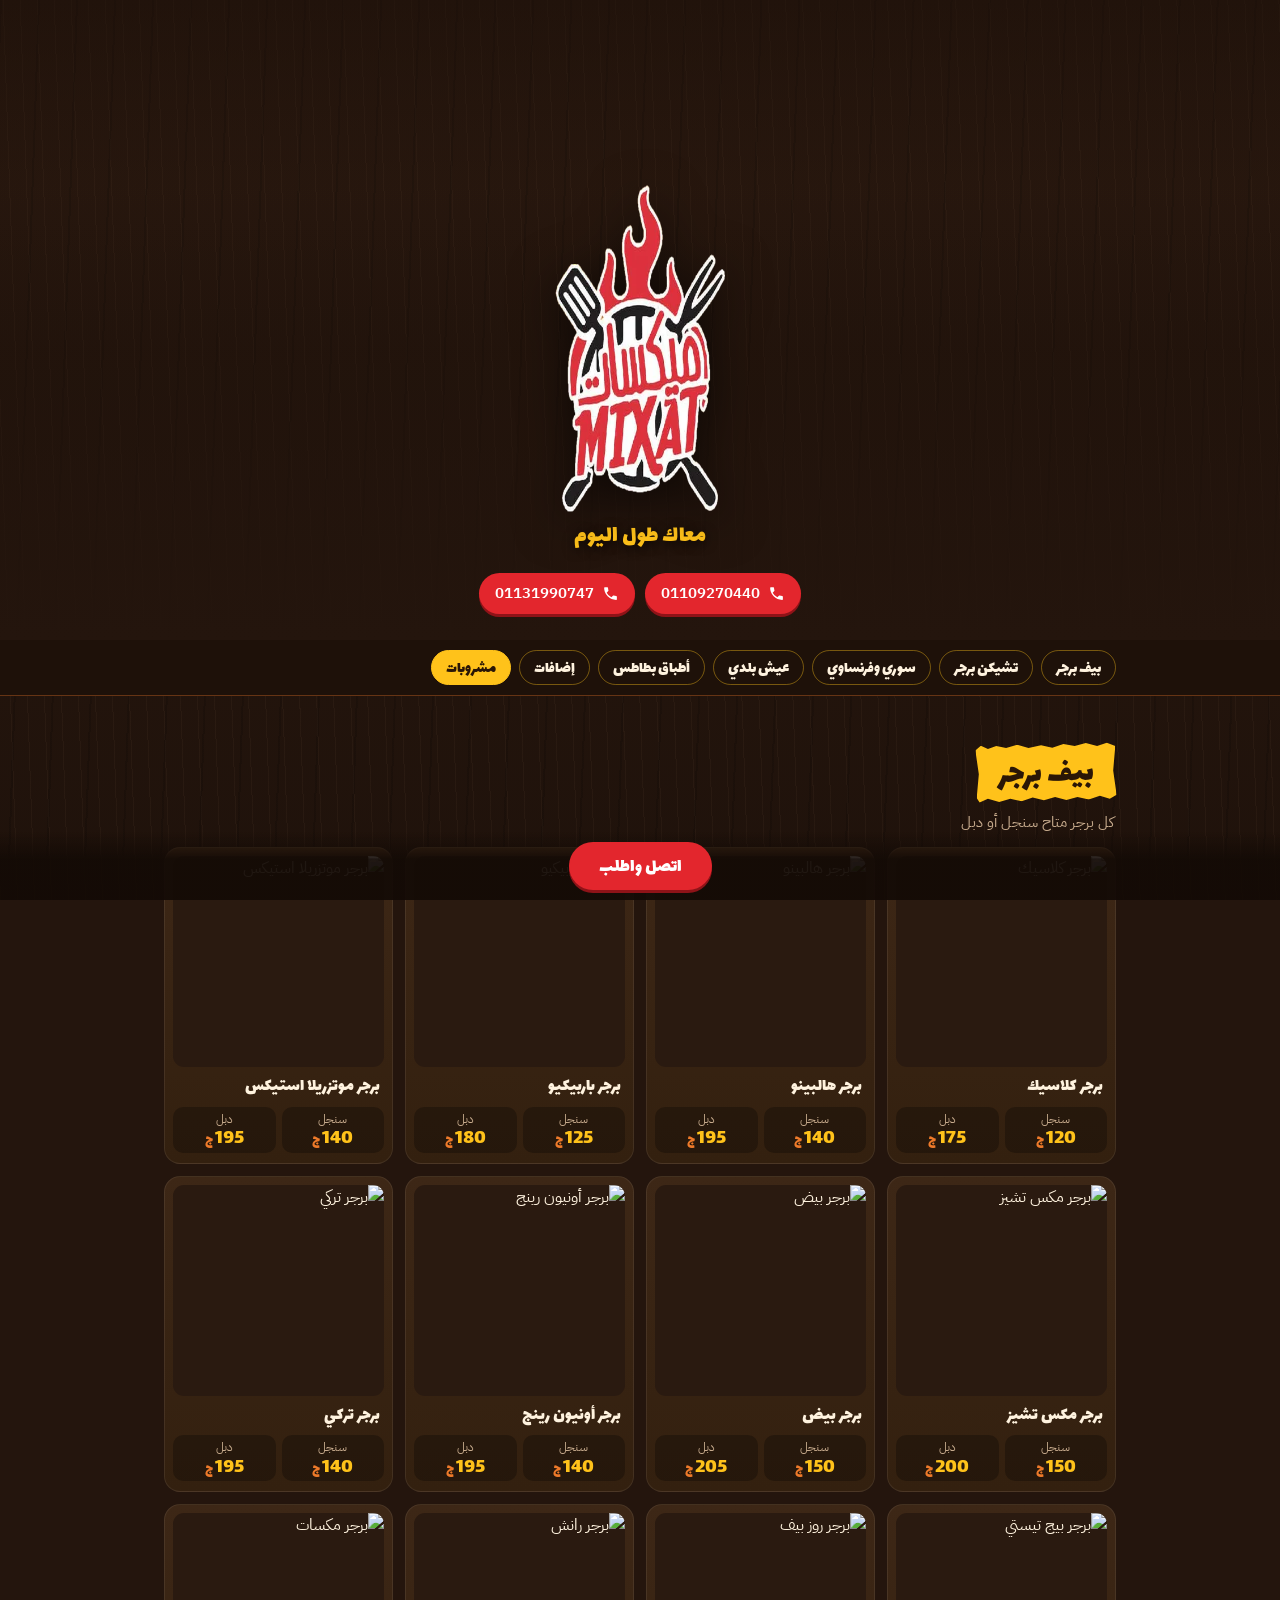
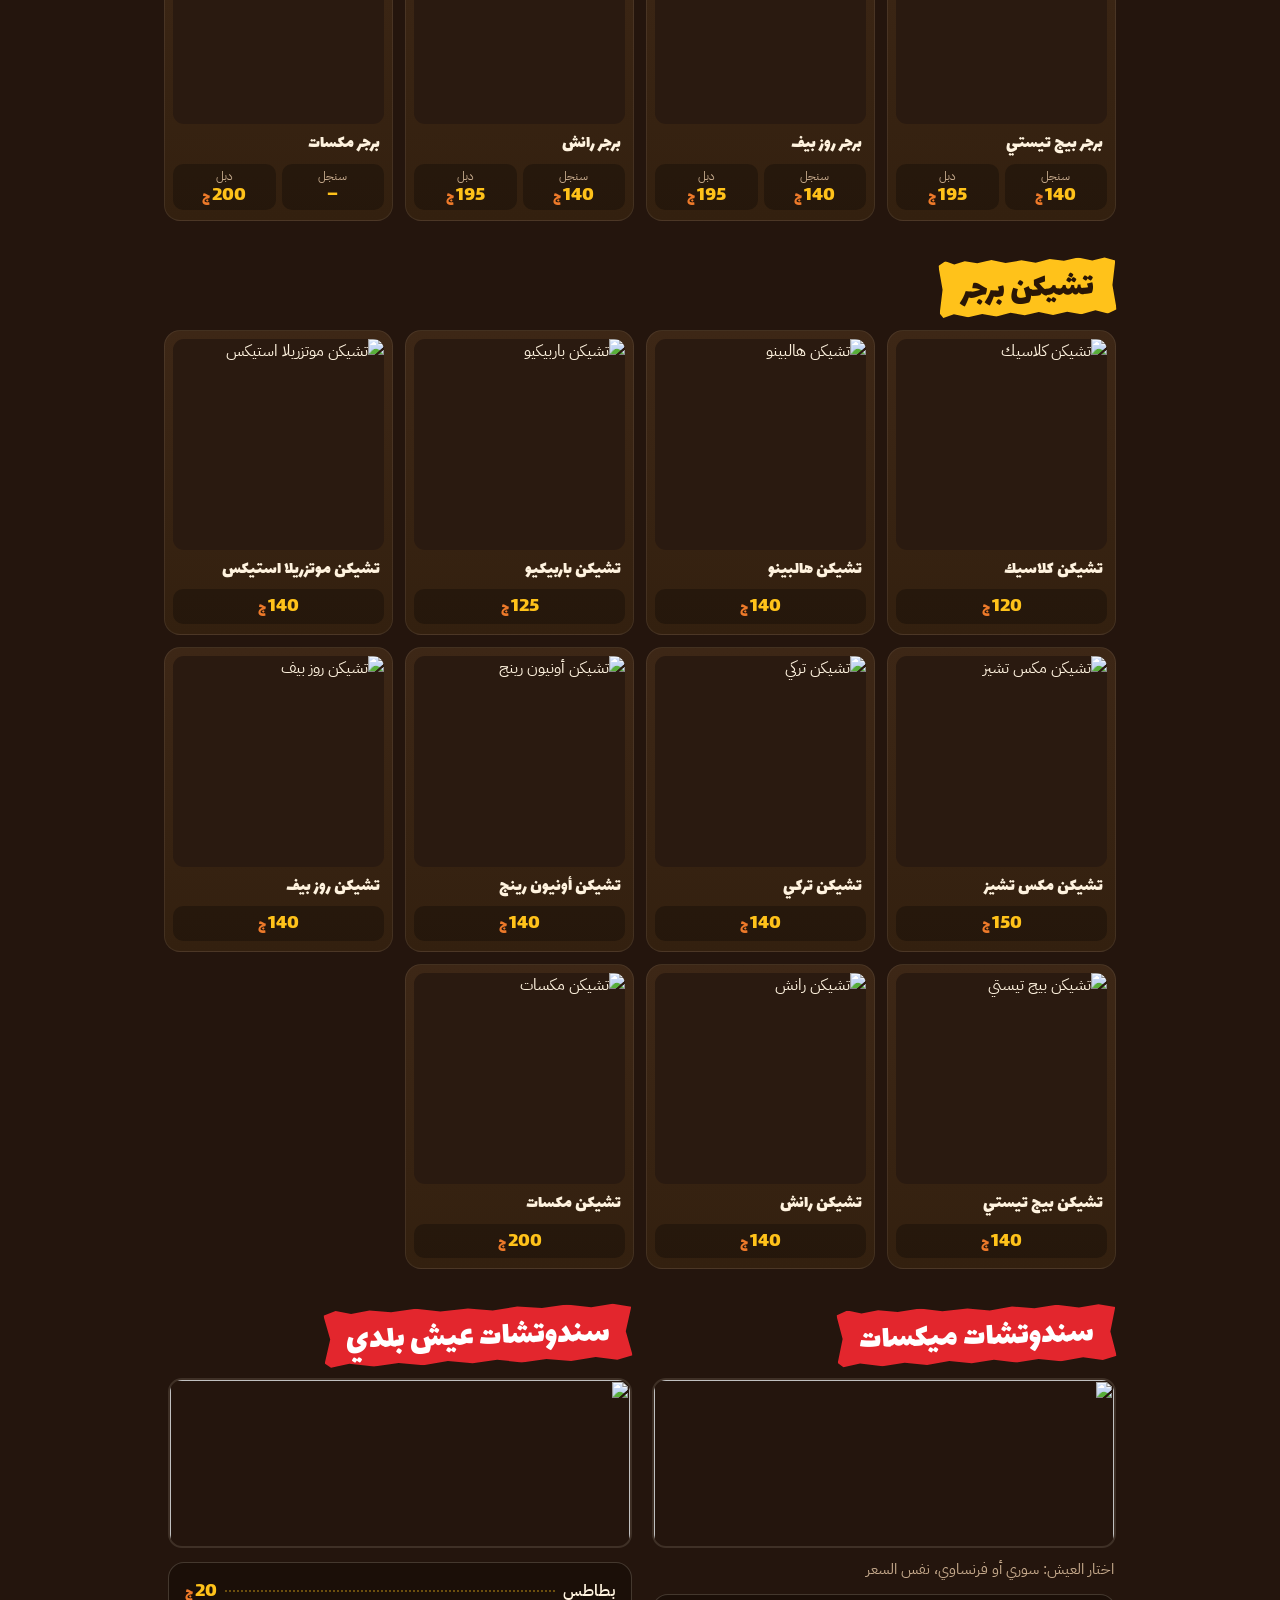
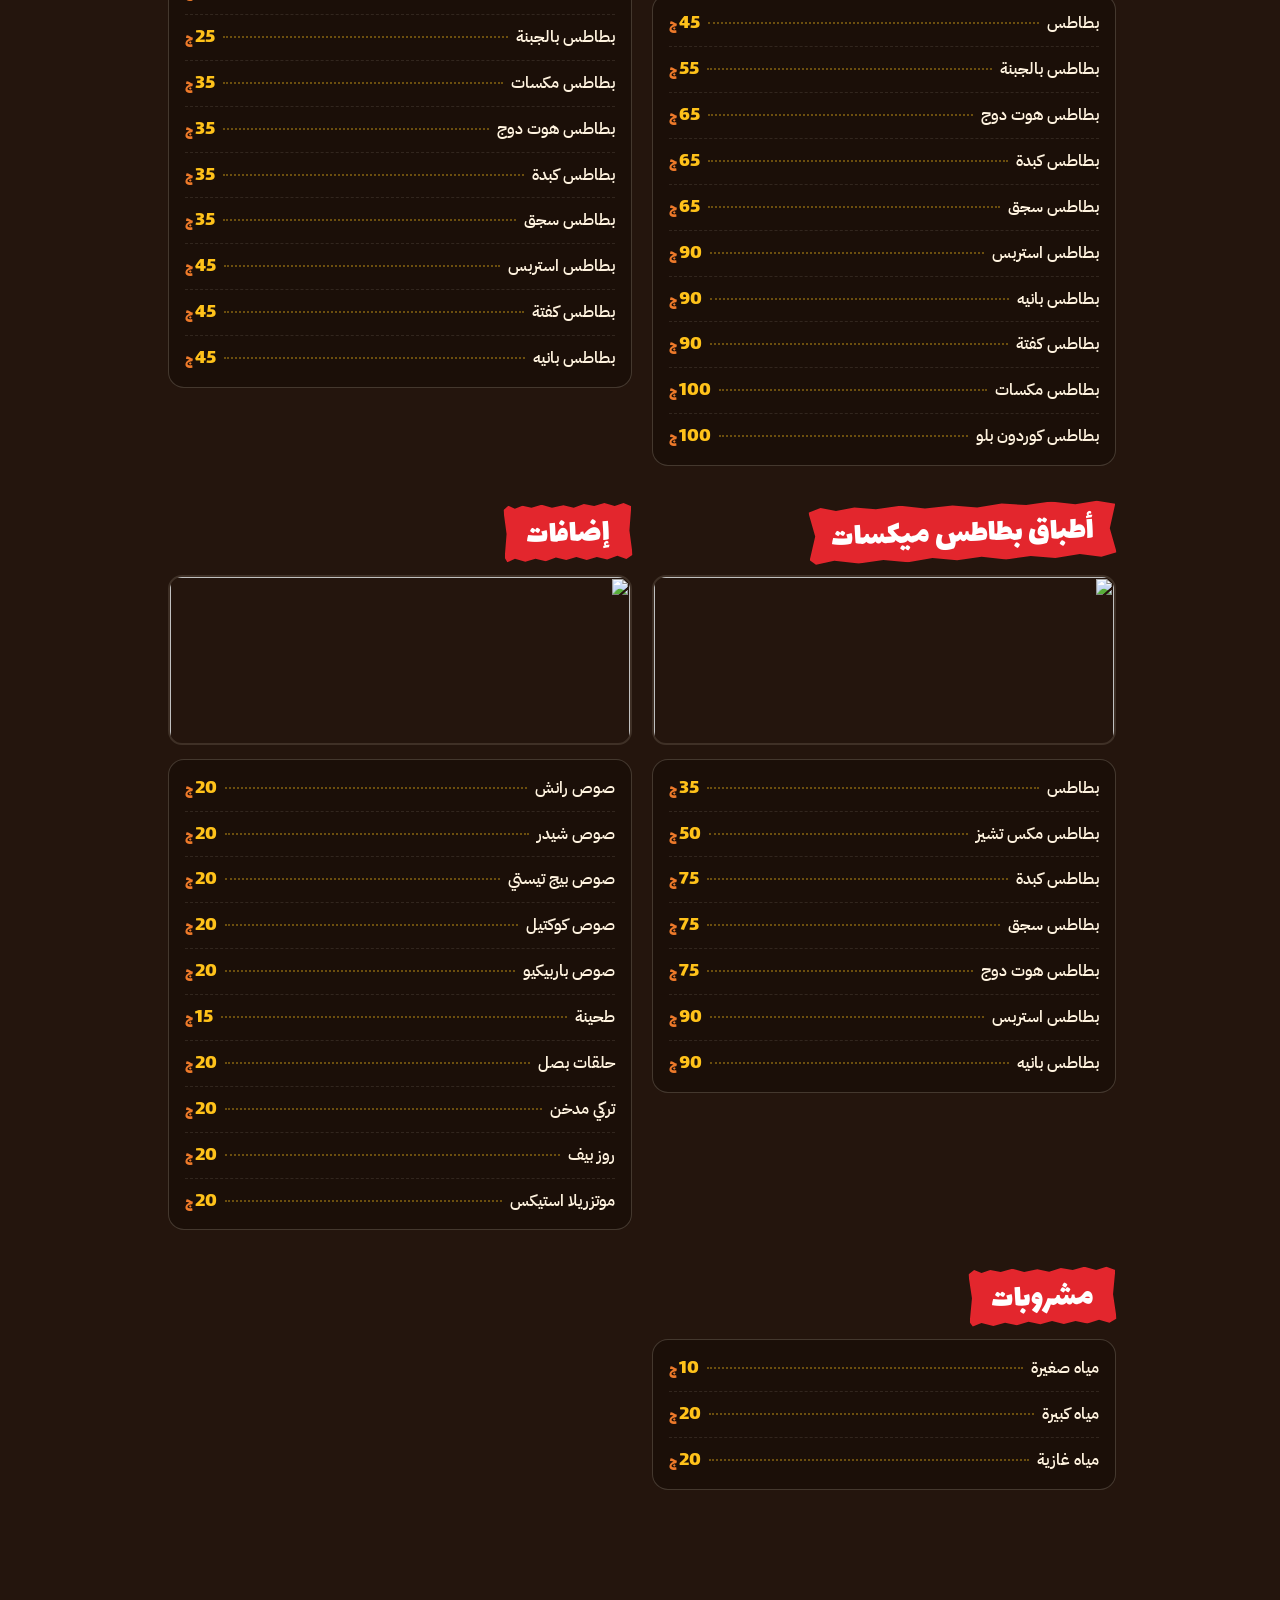
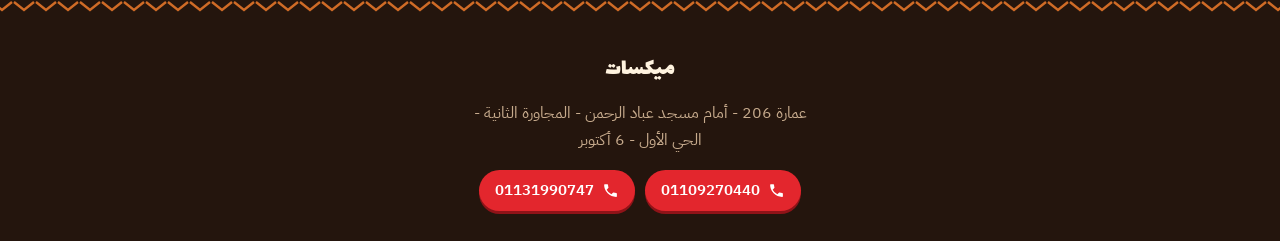
==== index.html @ f76ac1f7 "Add restaurant menu page Co-Authored-By: Claude Opus 5.5 <noreply@anthropic.com> Claude-Session: htt" ====
<!doctype html>
<html lang="ar" dir="rtl">
<head>
<meta charset="utf-8">
<meta name="viewport" content="width=device-width, initial-scale=1, viewport-fit=cover">
<meta name="theme-color" content="#24150d">
<meta name="color-scheme" content="dark">
<title>ميكسات | المنيو</title>
<meta name="description" content="منيو ميكسات - برجر، سندوتشات بطاطس ميكسات، وأطباق بطاطس. 6 أكتوبر.">
<link rel="icon" href="[data-uri]">
<link rel="preconnect" href="https://fonts.googleapis.com">
<link rel="preconnect" href="https://fonts.gstatic.com" crossorigin>
<link href="https://fonts.googleapis.com/css2?family=Lalezar&family=IBM+Plex+Sans+Arabic:wght@400;600&display=swap" rel="stylesheet">
<style>
:root{
  --wood:#24150d; --board:#33200f; --board-2:#3d2716;
  --flame:#e3262d; --mustard:#ffc21a; --orange:#ee7a2a;
  --cream:#fff3df; --muted:#c7ab8d;
  --display:"Lalezar","Arial Black",system-ui,sans-serif;
  --text:"IBM Plex Sans Arabic","Segoe UI",Tahoma,system-ui,sans-serif;
  box-sizing:border-box;
  padding-top:env(safe-area-inset-top,0px);
  padding-bottom:env(safe-area-inset-bottom,0px);
}
*,*::before,*::after{box-sizing:inherit}
html{scroll-behavior:smooth;scroll-padding-top:calc(64px + env(safe-area-inset-top,0px))}
body{
  margin:0;color:var(--cream);font-family:var(--text);font-size:16px;line-height:1.5;
  background-color:var(--wood);
  background-image:
    repeating-linear-gradient(92deg,rgba(0,0,0,.14) 0 2px,transparent 2px 38px),
    repeating-linear-gradient(88deg,rgba(255,200,150,.035) 0 1px,transparent 1px 17px),
    linear-gradient(180deg,#2c1a10,#1f120b);
  background-attachment:fixed;
}
img{max-width:100%;display:block}
a{color:inherit}
:focus-visible{outline:3px solid var(--mustard);outline-offset:3px;border-radius:4px}

/* chevron border from the printed menu */
.zig{height:12px;background:
  url("data:image/svg+xml,%3Csvg xmlns='http://www.w3.org/2000/svg' width='22' height='12'%3E%3Cpath d='M1 2l10 8 10-8' fill='none' stroke='%23ee7a2a' stroke-width='2.4'/%3E%3C/svg%3E") repeat-x center;
  opacity:.85}

/* hero */
.hero{position:relative;overflow:hidden;min-height:min(92vh,640px);display:flex;align-items:flex-end;justify-content:center;text-align:center}
.hero-photo{position:absolute;inset:0;background-size:cover;background-position:50% 55%;transform:scale(1.04)}
.hero::after{content:"";position:absolute;inset:0;background:
  linear-gradient(180deg,rgba(24,13,7,.55) 0%,rgba(24,13,7,.15) 30%,rgba(24,13,7,.35) 55%,var(--wood) 100%)}
.hero-in{position:relative;z-index:2;padding:40px 16px 26px;width:100%}
.hero .logo{width:min(170px,44vw);margin:0 auto;filter:drop-shadow(0 10px 24px rgba(0,0,0,.6))}
.hero .tag{font-family:var(--display);font-size:1.5rem;color:var(--mustard);margin:6px 0 18px;text-shadow:0 2px 12px rgba(0,0,0,.7)}
.hero .quick{display:flex;gap:10px;justify-content:center;flex-wrap:wrap}

.call{display:inline-flex;align-items:center;gap:8px;text-decoration:none;font-weight:600;
  background:var(--flame);color:#fff;padding:9px 16px;border-radius:999px;font-size:.95rem;
  box-shadow:0 3px 0 #8f1318}
.call svg{width:17px;height:17px;fill:currentColor}
.call:active{transform:translateY(2px);box-shadow:0 1px 0 #8f1318}

/* sticky category nav */
nav.cats{position:sticky;top:env(safe-area-inset-top,0px);z-index:10;background:rgba(30,17,10,.94);
  backdrop-filter:blur(8px);-webkit-backdrop-filter:blur(8px);border-bottom:1px solid rgba(238,122,42,.35)}
nav.cats .track{display:flex;gap:8px;overflow-x:auto;padding:10px 14px;max-width:980px;margin:0 auto;scrollbar-width:none}
nav.cats .track::-webkit-scrollbar{display:none}
nav.cats a{flex:none;text-decoration:none;font-family:var(--display);font-size:1.02rem;padding:6px 14px 3px;
  border-radius:999px;border:1.5px solid rgba(255,194,26,.4);color:var(--cream);white-space:nowrap}
nav.cats a.on{background:var(--mustard);border-color:var(--mustard);color:#2a1606}

main{max-width:980px;margin:0 auto;padding:10px 14px 110px}
section{margin-top:38px}

/* torn tape headings — the signature element */
.head{display:flex;align-items:flex-end;justify-content:space-between;gap:10px;margin:0 0 14px}
.head .ico{width:64px;height:auto;flex:none;margin-bottom:-4px}
.tape{margin:0;display:flex;justify-content:flex-start}
.tape span{display:inline-block;font-family:var(--display);font-weight:400;font-size:clamp(1.6rem,6vw,2.1rem);
  line-height:1.15;padding:12px 22px 6px;transform:rotate(-1.6deg);
  clip-path:polygon(0 8%,4% 0,9% 6%,15% 1%,22% 5%,30% 0,38% 6%,47% 2%,55% 7%,63% 1%,71% 5%,79% 0,87% 6%,94% 1%,100% 7%,
    98% 50%,100% 93%,95% 100%,88% 94%,80% 100%,72% 95%,64% 100%,56% 94%,48% 99%,40% 94%,32% 100%,24% 95%,16% 100%,8% 94%,2% 100%,0 92%,2% 50%)}
.tape.yellow span{background:var(--mustard);color:#2a1606}
.tape.red span{background:var(--flame);color:#fff}

.note{color:var(--muted);margin:-4px 2px 14px;font-size:.93rem}
.banner{width:100%;height:170px;object-fit:cover;border-radius:14px;margin-bottom:14px;border:2px solid rgba(255,243,223,.12)}

/* burger cards */
.grid{display:grid;grid-template-columns:repeat(2,minmax(0,1fr));gap:12px}
@media (min-width:640px){.grid{grid-template-columns:repeat(3,minmax(0,1fr))}}
@media (min-width:880px){.grid{grid-template-columns:repeat(4,minmax(0,1fr))}}
.card{background:linear-gradient(180deg,var(--board-2),var(--board));border-radius:16px;padding:8px 8px 10px;
  border:1px solid rgba(255,243,223,.08);display:flex;flex-direction:column}
.card .ph{aspect-ratio:1/1;border-radius:11px;overflow:hidden;background:#2a1a10}
.card .ph img{width:100%;height:100%;object-fit:cover;transition:transform .35s ease}
@media (hover:hover){.card:hover .ph img{transform:scale(1.05)}}
.card h3{font-family:var(--display);font-weight:400;font-size:1.12rem;line-height:1.25;margin:9px 4px 8px;flex:1}
.sz{display:flex;gap:6px}
.sz .opt{flex:1;display:flex;flex-direction:column;align-items:center;background:rgba(0,0,0,.28);border-radius:10px;padding:4px 2px 2px}
.sz .opt i{font-style:normal;font-size:.72rem;color:var(--muted)}
.sz.one{justify-content:center;background:rgba(0,0,0,.28);border-radius:10px;padding:7px 4px 5px}
.p{font-family:var(--display);font-size:1.3rem;color:var(--mustard);line-height:1.1;white-space:nowrap}
.p small{font-size:.7em;margin-inline-start:2px;color:var(--orange)}

/* price lists */
.list{list-style:none;margin:0;padding:6px 16px;background:rgba(20,11,6,.55);border:1.5px solid rgba(255,243,223,.18);border-radius:16px}
.list li{display:flex;align-items:baseline;gap:8px;padding:10px 0;border-bottom:1px dashed rgba(255,243,223,.1)}
.list li:last-child{border-bottom:0}
.list .n{font-weight:600;font-size:1.02rem}
.list .dots{flex:1;border-bottom:2px dotted rgba(255,194,26,.35);transform:translateY(-4px)}
@media (min-width:880px){
  #sandwich,#baladi,#plates,#extras,#drinks{display:inline-block;width:calc(50% - 12px);vertical-align:top;margin-inline-end:20px}
  #baladi,#extras{margin-inline-end:0}
}

footer{text-align:center;padding:26px 16px 30px;color:var(--muted)}
footer .addr{max-width:36ch;margin:12px auto 16px;line-height:1.7}
footer .calls{display:flex;gap:10px;justify-content:center;flex-wrap:wrap}
footer .brand{font-family:var(--display);color:var(--cream);font-size:1.5rem;margin:14px 0 0}

/* fixed order bar */
.orderbar{position:fixed;inset-inline:0;bottom:0;z-index:20;display:flex;justify-content:center;
  padding:10px 14px calc(10px + env(safe-area-inset-bottom,0px));
  background:linear-gradient(180deg,transparent,rgba(20,11,6,.95) 40%)}
.orderbar .call{font-family:var(--display);font-weight:400;font-size:1.2rem;padding:11px 30px 8px}

@media (prefers-reduced-motion:reduce){html{scroll-behavior:auto}}
</style>
</head>
<body>

<header class="hero">
  <div class="hero-photo" style="background-image:url('https://images.unsplash.com/photo-1568901346375-23c9450c58cd?auto=format&fit=crop&w=1400&q=70')"></div>
  <div class="hero-in">
    <img class="logo" src="[data-uri]" alt="ميكسات MIXAT" width="300" height="329">
    <p class="tag">معاك طول اليوم</p>
    <div class="quick"><a class="call" href="tel:01109270440"><svg viewBox="0 0 24 24" aria-hidden="true"><path d="M6.6 10.8a15.1 15.1 0 0 0 6.6 6.6l2.2-2.2a1 1 0 0 1 1-.25 11.4 11.4 0 0 0 3.6.57 1 1 0 0 1 1 1V20a1 1 0 0 1-1 1A17 17 0 0 1 3 4a1 1 0 0 1 1-1h3.5a1 1 0 0 1 1 1c0 1.25.2 2.45.57 3.57a1 1 0 0 1-.25 1z"/></svg><span dir="ltr">01109270440</span></a><a class="call" href="tel:01131990747"><svg viewBox="0 0 24 24" aria-hidden="true"><path d="M6.6 10.8a15.1 15.1 0 0 0 6.6 6.6l2.2-2.2a1 1 0 0 1 1-.25 11.4 11.4 0 0 0 3.6.57 1 1 0 0 1 1 1V20a1 1 0 0 1-1 1A17 17 0 0 1 3 4a1 1 0 0 1 1-1h3.5a1 1 0 0 1 1 1c0 1.25.2 2.45.57 3.57a1 1 0 0 1-.25 1z"/></svg><span dir="ltr">01131990747</span></a></div>
  </div>
</header>

<nav class="cats" aria-label="أقسام المنيو"><div class="track"><a href="#beef">بيف برجر</a><a href="#chicken">تشيكن برجر</a><a href="#sandwich">سوري وفرنساوي</a><a href="#baladi">عيش بلدي</a><a href="#plates">أطباق بطاطس</a><a href="#extras">إضافات</a><a href="#drinks">مشروبات</a></div></nav>

<main><section id="beef"><div class="head"><h2 class="tape yellow"><span>بيف برجر</span></h2></div><p class="note">كل برجر متاح سنجل أو دبل</p><div class="grid"><article class="card"><div class="ph"><img src="https://images.unsplash.com/photo-1571091718767-18b5b1457add?auto=format&fit=crop&w=480&q=70" srcset="https://images.unsplash.com/photo-1571091718767-18b5b1457add?auto=format&fit=crop&w=480&q=70 480w, https://images.unsplash.com/photo-1571091718767-18b5b1457add?auto=format&fit=crop&w=800&q=70 800w" sizes="(min-width:880px) 220px, 46vw" style="object-position:50% 50%" alt="برجر كلاسيك" loading="lazy" decoding="async"></div><h3>برجر كلاسيك</h3><div class="sz"><div class="opt"><i>سنجل</i><span class="p">120<small>ج</small></span></div><div class="opt"><i>دبل</i><span class="p">175<small>ج</small></span></div></div></article><article class="card"><div class="ph"><img src="https://images.unsplash.com/photo-1610970878459-a0e464d7592b?auto=format&fit=crop&w=480&q=70" srcset="https://images.unsplash.com/photo-1610970878459-a0e464d7592b?auto=format&fit=crop&w=480&q=70 480w, https://images.unsplash.com/photo-1610970878459-a0e464d7592b?auto=format&fit=crop&w=800&q=70 800w" sizes="(min-width:880px) 220px, 46vw" style="object-position:50% 50%" alt="برجر هالبينو" loading="lazy" decoding="async"></div><h3>برجر هالبينو</h3><div class="sz"><div class="opt"><i>سنجل</i><span class="p">140<small>ج</small></span></div><div class="opt"><i>دبل</i><span class="p">195<small>ج</small></span></div></div></article><article class="card"><div class="ph"><img src="https://images.unsplash.com/photo-1603064752734-4c48eff53d05?auto=format&fit=crop&w=480&q=70" srcset="https://images.unsplash.com/photo-1603064752734-4c48eff53d05?auto=format&fit=crop&w=480&q=70 480w, https://images.unsplash.com/photo-1603064752734-4c48eff53d05?auto=format&fit=crop&w=800&q=70 800w" sizes="(min-width:880px) 220px, 46vw" style="object-position:50% 50%" alt="برجر باربيكيو" loading="lazy" decoding="async"></div><h3>برجر باربيكيو</h3><div class="sz"><div class="opt"><i>سنجل</i><span class="p">125<small>ج</small></span></div><div class="opt"><i>دبل</i><span class="p">180<small>ج</small></span></div></div></article><article class="card"><div class="ph"><img src="https://images.unsplash.com/photo-1586190848861-99aa4a171e90?auto=format&fit=crop&w=480&q=70" srcset="https://images.unsplash.com/photo-1586190848861-99aa4a171e90?auto=format&fit=crop&w=480&q=70 480w, https://images.unsplash.com/photo-1586190848861-99aa4a171e90?auto=format&fit=crop&w=800&q=70 800w" sizes="(min-width:880px) 220px, 46vw" style="object-position:50% 50%" alt="برجر موتزريلا استيكس" loading="lazy" decoding="async"></div><h3>برجر موتزريلا استيكس</h3><div class="sz"><div class="opt"><i>سنجل</i><span class="p">140<small>ج</small></span></div><div class="opt"><i>دبل</i><span class="p">195<small>ج</small></span></div></div></article><article class="card"><div class="ph"><img src="https://images.unsplash.com/photo-1607013251379-e6eecfffe234?auto=format&fit=crop&w=480&q=70" srcset="https://images.unsplash.com/photo-1607013251379-e6eecfffe234?auto=format&fit=crop&w=480&q=70 480w, https://images.unsplash.com/photo-1607013251379-e6eecfffe234?auto=format&fit=crop&w=800&q=70 800w" sizes="(min-width:880px) 220px, 46vw" style="object-position:50% 50%" alt="برجر مكس تشيز" loading="lazy" decoding="async"></div><h3>برجر مكس تشيز</h3><div class="sz"><div class="opt"><i>سنجل</i><span class="p">150<small>ج</small></span></div><div class="opt"><i>دبل</i><span class="p">200<small>ج</small></span></div></div></article><article class="card"><div class="ph"><img src="https://images.unsplash.com/photo-1713330801172-03f8d1c0dde7?auto=format&fit=crop&w=480&q=70" srcset="https://images.unsplash.com/photo-1713330801172-03f8d1c0dde7?auto=format&fit=crop&w=480&q=70 480w, https://images.unsplash.com/photo-1713330801172-03f8d1c0dde7?auto=format&fit=crop&w=800&q=70 800w" sizes="(min-width:880px) 220px, 46vw" style="object-position:50% 50%" alt="برجر بيض" loading="lazy" decoding="async"></div><h3>برجر بيض</h3><div class="sz"><div class="opt"><i>سنجل</i><span class="p">150<small>ج</small></span></div><div class="opt"><i>دبل</i><span class="p">205<small>ج</small></span></div></div></article><article class="card"><div class="ph"><img src="https://images.unsplash.com/photo-1594212699903-ec8a3eca50f5?auto=format&fit=crop&w=480&q=70" srcset="https://images.unsplash.com/photo-1594212699903-ec8a3eca50f5?auto=format&fit=crop&w=480&q=70 480w, https://images.unsplash.com/photo-1594212699903-ec8a3eca50f5?auto=format&fit=crop&w=800&q=70 800w" sizes="(min-width:880px) 220px, 46vw" style="object-position:50% 50%" alt="برجر أونيون رينج" loading="lazy" decoding="async"></div><h3>برجر أونيون رينج</h3><div class="sz"><div class="opt"><i>سنجل</i><span class="p">140<small>ج</small></span></div><div class="opt"><i>دبل</i><span class="p">195<small>ج</small></span></div></div></article><article class="card"><div class="ph"><img src="https://images.unsplash.com/photo-1606755962773-d324e0a13086?auto=format&fit=crop&w=480&q=70" srcset="https://images.unsplash.com/photo-1606755962773-d324e0a13086?auto=format&fit=crop&w=480&q=70 480w, https://images.unsplash.com/photo-1606755962773-d324e0a13086?auto=format&fit=crop&w=800&q=70 800w" sizes="(min-width:880px) 220px, 46vw" style="object-position:50% 50%" alt="برجر تركي" loading="lazy" decoding="async"></div><h3>برجر تركي</h3><div class="sz"><div class="opt"><i>سنجل</i><span class="p">140<small>ج</small></span></div><div class="opt"><i>دبل</i><span class="p">195<small>ج</small></span></div></div></article><article class="card"><div class="ph"><img src="https://images.unsplash.com/photo-1572802419224-296b0aeee0d9?auto=format&fit=crop&w=480&q=70" srcset="https://images.unsplash.com/photo-1572802419224-296b0aeee0d9?auto=format&fit=crop&w=480&q=70 480w, https://images.unsplash.com/photo-1572802419224-296b0aeee0d9?auto=format&fit=crop&w=800&q=70 800w" sizes="(min-width:880px) 220px, 46vw" style="object-position:50% 50%" alt="برجر بيج تيستي" loading="lazy" decoding="async"></div><h3>برجر بيج تيستي</h3><div class="sz"><div class="opt"><i>سنجل</i><span class="p">140<small>ج</small></span></div><div class="opt"><i>دبل</i><span class="p">195<small>ج</small></span></div></div></article><article class="card"><div class="ph"><img src="https://images.unsplash.com/photo-1549611016-3a70d82b5040?auto=format&fit=crop&w=480&q=70" srcset="https://images.unsplash.com/photo-1549611016-3a70d82b5040?auto=format&fit=crop&w=480&q=70 480w, https://images.unsplash.com/photo-1549611016-3a70d82b5040?auto=format&fit=crop&w=800&q=70 800w" sizes="(min-width:880px) 220px, 46vw" style="object-position:50% 50%" alt="برجر روز بيف" loading="lazy" decoding="async"></div><h3>برجر روز بيف</h3><div class="sz"><div class="opt"><i>سنجل</i><span class="p">140<small>ج</small></span></div><div class="opt"><i>دبل</i><span class="p">195<small>ج</small></span></div></div></article><article class="card"><div class="ph"><img src="https://images.unsplash.com/photo-1667329829058-ac191ba4a905?auto=format&fit=crop&w=480&q=70" srcset="https://images.unsplash.com/photo-1667329829058-ac191ba4a905?auto=format&fit=crop&w=480&q=70 480w, https://images.unsplash.com/photo-1667329829058-ac191ba4a905?auto=format&fit=crop&w=800&q=70 800w" sizes="(min-width:880px) 220px, 46vw" style="object-position:50% 50%" alt="برجر رانش" loading="lazy" decoding="async"></div><h3>برجر رانش</h3><div class="sz"><div class="opt"><i>سنجل</i><span class="p">140<small>ج</small></span></div><div class="opt"><i>دبل</i><span class="p">195<small>ج</small></span></div></div></article><article class="card"><div class="ph"><img src="https://images.unsplash.com/photo-1551782450-17144efb9c50?auto=format&fit=crop&w=480&q=70" srcset="https://images.unsplash.com/photo-1551782450-17144efb9c50?auto=format&fit=crop&w=480&q=70 480w, https://images.unsplash.com/photo-1551782450-17144efb9c50?auto=format&fit=crop&w=800&q=70 800w" sizes="(min-width:880px) 220px, 46vw" style="object-position:50% 50%" alt="برجر مكسات" loading="lazy" decoding="async"></div><h3>برجر مكسات</h3><div class="sz"><div class="opt"><i>سنجل</i><span class="p">–</span></div><div class="opt"><i>دبل</i><span class="p">200<small>ج</small></span></div></div></article></div></section><section id="chicken"><div class="head"><h2 class="tape yellow"><span>تشيكن برجر</span></h2></div><div class="grid"><article class="card"><div class="ph"><img src="https://images.unsplash.com/photo-1637710847214-f91d99669e18?auto=format&fit=crop&w=480&q=70" srcset="https://images.unsplash.com/photo-1637710847214-f91d99669e18?auto=format&fit=crop&w=480&q=70 480w, https://images.unsplash.com/photo-1637710847214-f91d99669e18?auto=format&fit=crop&w=800&q=70 800w" sizes="(min-width:880px) 220px, 46vw" style="object-position:50% 50%" alt="تشيكن كلاسيك" loading="lazy" decoding="async"></div><h3>تشيكن كلاسيك</h3><div class="sz one"><span class="p">120<small>ج</small></span></div></article><article class="card"><div class="ph"><img src="https://images.unsplash.com/photo-1692737349870-e3bfc704ebf9?auto=format&fit=crop&w=480&q=70" srcset="https://images.unsplash.com/photo-1692737349870-e3bfc704ebf9?auto=format&fit=crop&w=480&q=70 480w, https://images.unsplash.com/photo-1692737349870-e3bfc704ebf9?auto=format&fit=crop&w=800&q=70 800w" sizes="(min-width:880px) 220px, 46vw" style="object-position:50% 50%" alt="تشيكن هالبينو" loading="lazy" decoding="async"></div><h3>تشيكن هالبينو</h3><div class="sz one"><span class="p">140<small>ج</small></span></div></article><article class="card"><div class="ph"><img src="https://images.unsplash.com/photo-1703219342329-fce8488cf443?auto=format&fit=crop&w=480&q=70" srcset="https://images.unsplash.com/photo-1703219342329-fce8488cf443?auto=format&fit=crop&w=480&q=70 480w, https://images.unsplash.com/photo-1703219342329-fce8488cf443?auto=format&fit=crop&w=800&q=70 800w" sizes="(min-width:880px) 220px, 46vw" style="object-position:50% 50%" alt="تشيكن باربيكيو" loading="lazy" decoding="async"></div><h3>تشيكن باربيكيو</h3><div class="sz one"><span class="p">125<small>ج</small></span></div></article><article class="card"><div class="ph"><img src="https://images.unsplash.com/photo-1671106571674-a89083d27e60?auto=format&fit=crop&w=480&q=70" srcset="https://images.unsplash.com/photo-1671106571674-a89083d27e60?auto=format&fit=crop&w=480&q=70 480w, https://images.unsplash.com/photo-1671106571674-a89083d27e60?auto=format&fit=crop&w=800&q=70 800w" sizes="(min-width:880px) 220px, 46vw" style="object-position:50% 50%" alt="تشيكن موتزريلا استيكس" loading="lazy" decoding="async"></div><h3>تشيكن موتزريلا استيكس</h3><div class="sz one"><span class="p">140<small>ج</small></span></div></article><article class="card"><div class="ph"><img src="https://images.unsplash.com/photo-1692737348416-0a4fa4cf1523?auto=format&fit=crop&w=480&q=70" srcset="https://images.unsplash.com/photo-1692737348416-0a4fa4cf1523?auto=format&fit=crop&w=480&q=70 480w, https://images.unsplash.com/photo-1692737348416-0a4fa4cf1523?auto=format&fit=crop&w=800&q=70 800w" sizes="(min-width:880px) 220px, 46vw" style="object-position:50% 50%" alt="تشيكن مكس تشيز" loading="lazy" decoding="async"></div><h3>تشيكن مكس تشيز</h3><div class="sz one"><span class="p">150<small>ج</small></span></div></article><article class="card"><div class="ph"><img src="https://images.unsplash.com/photo-1671522635501-f03491b207e6?auto=format&fit=crop&w=480&q=70" srcset="https://images.unsplash.com/photo-1671522635501-f03491b207e6?auto=format&fit=crop&w=480&q=70 480w, https://images.unsplash.com/photo-1671522635501-f03491b207e6?auto=format&fit=crop&w=800&q=70 800w" sizes="(min-width:880px) 220px, 46vw" style="object-position:50% 50%" alt="تشيكن تركي" loading="lazy" decoding="async"></div><h3>تشيكن تركي</h3><div class="sz one"><span class="p">140<small>ج</small></span></div></article><article class="card"><div class="ph"><img src="https://images.unsplash.com/photo-1637710847214-f91d99669e18?auto=format&fit=crop&w=480&q=70" srcset="https://images.unsplash.com/photo-1637710847214-f91d99669e18?auto=format&fit=crop&w=480&q=70 480w, https://images.unsplash.com/photo-1637710847214-f91d99669e18?auto=format&fit=crop&w=800&q=70 800w" sizes="(min-width:880px) 220px, 46vw" style="object-position:20% 70%" alt="تشيكن أونيون رينج" loading="lazy" decoding="async"></div><h3>تشيكن أونيون رينج</h3><div class="sz one"><span class="p">140<small>ج</small></span></div></article><article class="card"><div class="ph"><img src="https://images.unsplash.com/photo-1692737349870-e3bfc704ebf9?auto=format&fit=crop&w=480&q=70" srcset="https://images.unsplash.com/photo-1692737349870-e3bfc704ebf9?auto=format&fit=crop&w=480&q=70 480w, https://images.unsplash.com/photo-1692737349870-e3bfc704ebf9?auto=format&fit=crop&w=800&q=70 800w" sizes="(min-width:880px) 220px, 46vw" style="object-position:80% 35%" alt="تشيكن روز بيف" loading="lazy" decoding="async"></div><h3>تشيكن روز بيف</h3><div class="sz one"><span class="p">140<small>ج</small></span></div></article><article class="card"><div class="ph"><img src="https://images.unsplash.com/photo-1671106571674-a89083d27e60?auto=format&fit=crop&w=480&q=70" srcset="https://images.unsplash.com/photo-1671106571674-a89083d27e60?auto=format&fit=crop&w=480&q=70 480w, https://images.unsplash.com/photo-1671106571674-a89083d27e60?auto=format&fit=crop&w=800&q=70 800w" sizes="(min-width:880px) 220px, 46vw" style="object-position:75% 65%" alt="تشيكن بيج تيستي" loading="lazy" decoding="async"></div><h3>تشيكن بيج تيستي</h3><div class="sz one"><span class="p">140<small>ج</small></span></div></article><article class="card"><div class="ph"><img src="https://images.unsplash.com/photo-1692737348416-0a4fa4cf1523?auto=format&fit=crop&w=480&q=70" srcset="https://images.unsplash.com/photo-1692737348416-0a4fa4cf1523?auto=format&fit=crop&w=480&q=70 480w, https://images.unsplash.com/photo-1692737348416-0a4fa4cf1523?auto=format&fit=crop&w=800&q=70 800w" sizes="(min-width:880px) 220px, 46vw" style="object-position:25% 35%" alt="تشيكن رانش" loading="lazy" decoding="async"></div><h3>تشيكن رانش</h3><div class="sz one"><span class="p">140<small>ج</small></span></div></article><article class="card"><div class="ph"><img src="https://images.unsplash.com/photo-1703219342329-fce8488cf443?auto=format&fit=crop&w=480&q=70" srcset="https://images.unsplash.com/photo-1703219342329-fce8488cf443?auto=format&fit=crop&w=480&q=70 480w, https://images.unsplash.com/photo-1703219342329-fce8488cf443?auto=format&fit=crop&w=800&q=70 800w" sizes="(min-width:880px) 220px, 46vw" style="object-position:85% 50%" alt="تشيكن مكسات" loading="lazy" decoding="async"></div><h3>تشيكن مكسات</h3><div class="sz one"><span class="p">200<small>ج</small></span></div></article></div></section><section id="sandwich"><div class="head"><h2 class="tape red"><span>سندوتشات ميكسات</span></h2></div><img class="banner" src="https://images.unsplash.com/photo-1559054663-e8d23213f55c?auto=format&fit=crop&w=1000&q=70" alt="" loading="lazy" decoding="async"><p class="note">اختار العيش: سوري أو فرنساوي، نفس السعر</p><ul class="list"><li><span class="n">بطاطس</span><span class="dots"></span><span class="p">45<small>ج</small></span></li><li><span class="n">بطاطس بالجبنة</span><span class="dots"></span><span class="p">55<small>ج</small></span></li><li><span class="n">بطاطس هوت دوج</span><span class="dots"></span><span class="p">65<small>ج</small></span></li><li><span class="n">بطاطس كبدة</span><span class="dots"></span><span class="p">65<small>ج</small></span></li><li><span class="n">بطاطس سجق</span><span class="dots"></span><span class="p">65<small>ج</small></span></li><li><span class="n">بطاطس استربس</span><span class="dots"></span><span class="p">90<small>ج</small></span></li><li><span class="n">بطاطس بانيه</span><span class="dots"></span><span class="p">90<small>ج</small></span></li><li><span class="n">بطاطس كفتة</span><span class="dots"></span><span class="p">90<small>ج</small></span></li><li><span class="n">بطاطس مكسات</span><span class="dots"></span><span class="p">100<small>ج</small></span></li><li><span class="n">بطاطس كوردون بلو</span><span class="dots"></span><span class="p">100<small>ج</small></span></li></ul></section><section id="baladi"><div class="head"><h2 class="tape red"><span>سندوتشات عيش بلدي</span></h2></div><img class="banner" src="https://images.unsplash.com/photo-1598679253544-2c97992403ea?auto=format&fit=crop&w=1000&q=70" alt="" loading="lazy" decoding="async"><ul class="list"><li><span class="n">بطاطس</span><span class="dots"></span><span class="p">20<small>ج</small></span></li><li><span class="n">بطاطس بالجبنة</span><span class="dots"></span><span class="p">25<small>ج</small></span></li><li><span class="n">بطاطس مكسات</span><span class="dots"></span><span class="p">35<small>ج</small></span></li><li><span class="n">بطاطس هوت دوج</span><span class="dots"></span><span class="p">35<small>ج</small></span></li><li><span class="n">بطاطس كبدة</span><span class="dots"></span><span class="p">35<small>ج</small></span></li><li><span class="n">بطاطس سجق</span><span class="dots"></span><span class="p">35<small>ج</small></span></li><li><span class="n">بطاطس استربس</span><span class="dots"></span><span class="p">45<small>ج</small></span></li><li><span class="n">بطاطس كفتة</span><span class="dots"></span><span class="p">45<small>ج</small></span></li><li><span class="n">بطاطس بانيه</span><span class="dots"></span><span class="p">45<small>ج</small></span></li></ul></section><section id="plates"><div class="head"><h2 class="tape red"><span>أطباق بطاطس ميكسات</span></h2></div><img class="banner" src="https://images.unsplash.com/photo-1639744210631-209fce3e256c?auto=format&fit=crop&w=1000&q=70" alt="" loading="lazy" decoding="async"><ul class="list"><li><span class="n">بطاطس</span><span class="dots"></span><span class="p">35<small>ج</small></span></li><li><span class="n">بطاطس مكس تشيز</span><span class="dots"></span><span class="p">50<small>ج</small></span></li><li><span class="n">بطاطس كبدة</span><span class="dots"></span><span class="p">75<small>ج</small></span></li><li><span class="n">بطاطس سجق</span><span class="dots"></span><span class="p">75<small>ج</small></span></li><li><span class="n">بطاطس هوت دوج</span><span class="dots"></span><span class="p">75<small>ج</small></span></li><li><span class="n">بطاطس استربس</span><span class="dots"></span><span class="p">90<small>ج</small></span></li><li><span class="n">بطاطس بانيه</span><span class="dots"></span><span class="p">90<small>ج</small></span></li></ul></section><section id="extras"><div class="head"><h2 class="tape red"><span>إضافات</span></h2></div><img class="banner" src="https://images.unsplash.com/photo-1647705195905-671a25be159d?auto=format&fit=crop&w=1000&q=70" alt="" loading="lazy" decoding="async"><ul class="list"><li><span class="n">صوص رانش</span><span class="dots"></span><span class="p">20<small>ج</small></span></li><li><span class="n">صوص شيدر</span><span class="dots"></span><span class="p">20<small>ج</small></span></li><li><span class="n">صوص بيج تيستي</span><span class="dots"></span><span class="p">20<small>ج</small></span></li><li><span class="n">صوص كوكتيل</span><span class="dots"></span><span class="p">20<small>ج</small></span></li><li><span class="n">صوص باربيكيو</span><span class="dots"></span><span class="p">20<small>ج</small></span></li><li><span class="n">طحينة</span><span class="dots"></span><span class="p">15<small>ج</small></span></li><li><span class="n">حلقات بصل</span><span class="dots"></span><span class="p">20<small>ج</small></span></li><li><span class="n">تركي مدخن</span><span class="dots"></span><span class="p">20<small>ج</small></span></li><li><span class="n">روز بيف</span><span class="dots"></span><span class="p">20<small>ج</small></span></li><li><span class="n">موتزريلا استيكس</span><span class="dots"></span><span class="p">20<small>ج</small></span></li></ul></section><section id="drinks"><div class="head"><h2 class="tape red"><span>مشروبات</span></h2></div><ul class="list"><li><span class="n">مياه صغيرة</span><span class="dots"></span><span class="p">10<small>ج</small></span></li><li><span class="n">مياه كبيرة</span><span class="dots"></span><span class="p">20<small>ج</small></span></li><li><span class="n">مياه غازية</span><span class="dots"></span><span class="p">20<small>ج</small></span></li></ul></section></main>

<div class="zig" aria-hidden="true"></div>
<footer>
  <p class="brand">ميكسات</p>
  <p class="addr">عمارة 206 - أمام مسجد عباد الرحمن - المجاورة الثانية - الحي الأول - 6 أكتوبر</p>
  <div class="calls"><a class="call" href="tel:01109270440"><svg viewBox="0 0 24 24" aria-hidden="true"><path d="M6.6 10.8a15.1 15.1 0 0 0 6.6 6.6l2.2-2.2a1 1 0 0 1 1-.25 11.4 11.4 0 0 0 3.6.57 1 1 0 0 1 1 1V20a1 1 0 0 1-1 1A17 17 0 0 1 3 4a1 1 0 0 1 1-1h3.5a1 1 0 0 1 1 1c0 1.25.2 2.45.57 3.57a1 1 0 0 1-.25 1z"/></svg><span dir="ltr">01109270440</span></a><a class="call" href="tel:01131990747"><svg viewBox="0 0 24 24" aria-hidden="true"><path d="M6.6 10.8a15.1 15.1 0 0 0 6.6 6.6l2.2-2.2a1 1 0 0 1 1-.25 11.4 11.4 0 0 0 3.6.57 1 1 0 0 1 1 1V20a1 1 0 0 1-1 1A17 17 0 0 1 3 4a1 1 0 0 1 1-1h3.5a1 1 0 0 1 1 1c0 1.25.2 2.45.57 3.57a1 1 0 0 1-.25 1z"/></svg><span dir="ltr">01131990747</span></a></div>
</footer>

<div class="orderbar"><a class="call" href="tel:01109270440">اتصل واطلب</a></div>

<script>
(function(){
  var links=[].slice.call(document.querySelectorAll('nav.cats a'));
  var track=document.querySelector('nav.cats .track');
  function setActive(id){
    links.forEach(function(a){
      var on=a.getAttribute('href')==='#'+id;
      a.classList.toggle('on',on);
      if(on){var r=a.getBoundingClientRect(),t=track.getBoundingClientRect();
        if(r.left<t.left||r.right>t.right){track.scrollBy({left:(r.left+r.width/2)-(t.left+t.width/2),behavior:'smooth'})}}
    });
  }
  if('IntersectionObserver' in window){
    var io=new IntersectionObserver(function(es){
      es.forEach(function(e){if(e.isIntersecting)setActive(e.target.id)});
    },{rootMargin:'-30% 0px -60% 0px'});
    document.querySelectorAll('main section').forEach(function(s){io.observe(s)});
  }
  if(links[0])links[0].classList.add('on');
})();
</script>
</body>
</html>
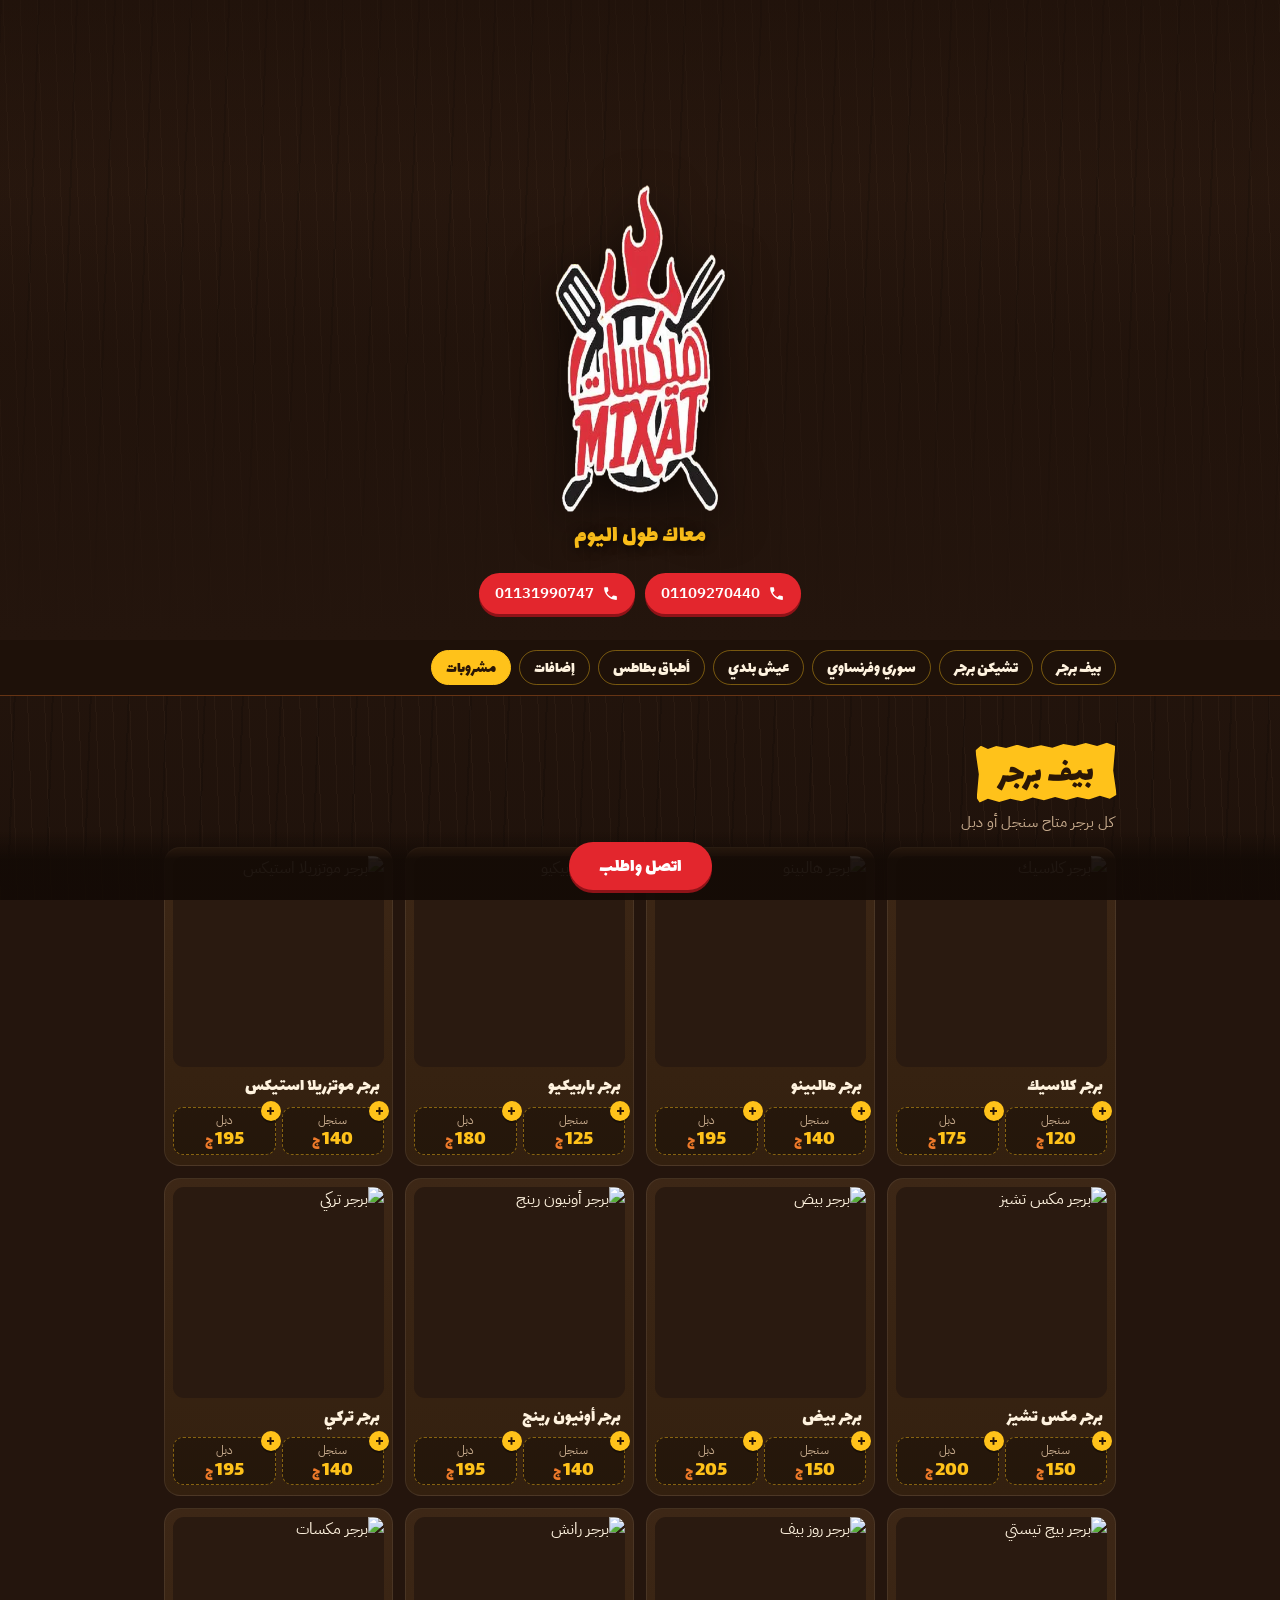
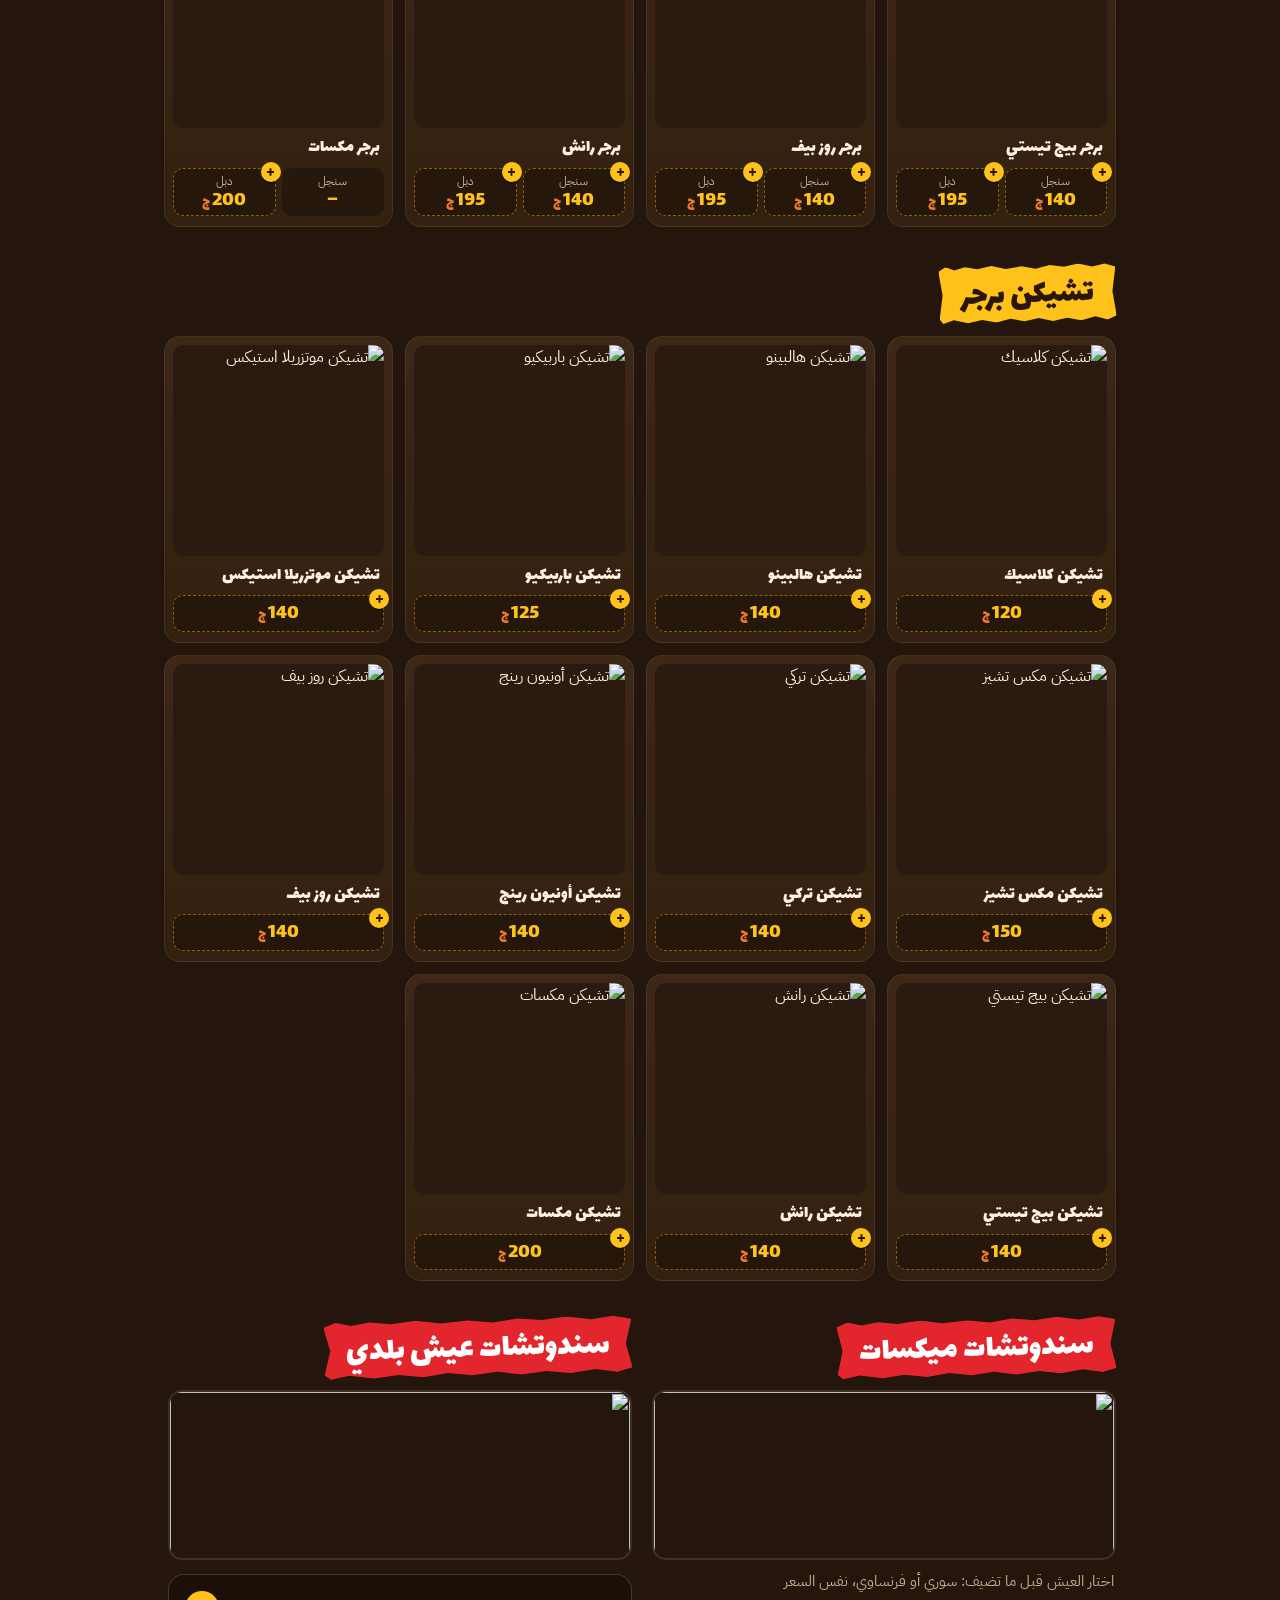
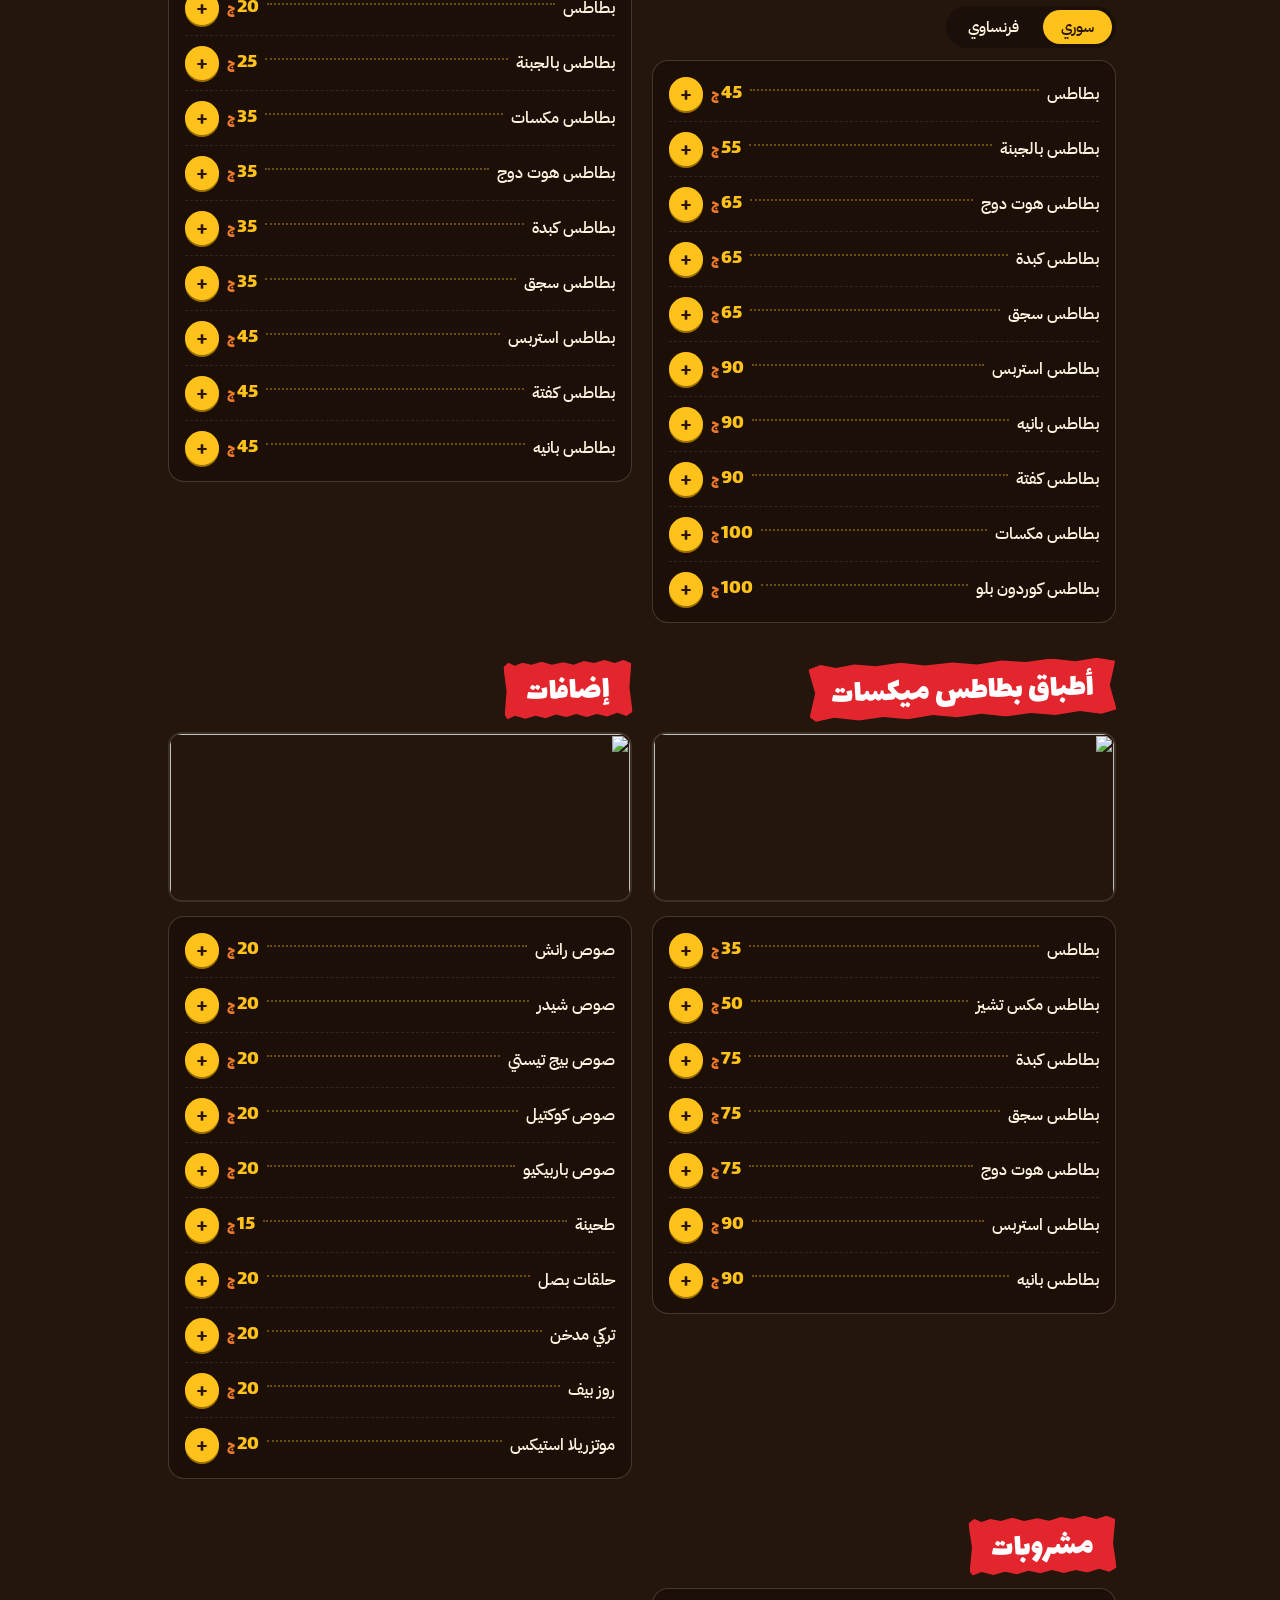
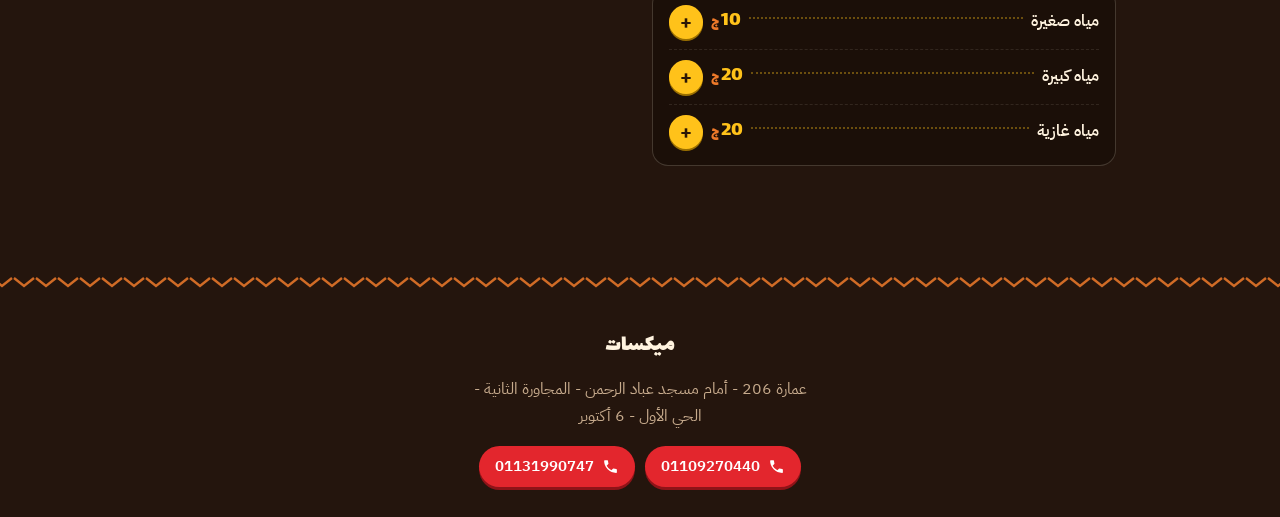
==== commit 9dfaa0a9: "Add WhatsApp delivery ordering to the menu Customers add items to a cart, fill name/phone/address, a" ====
--- a/index.html
+++ b/index.html
@@ -124,6 +124,65 @@
 .orderbar .call{font-family:var(--display);font-weight:400;font-size:1.2rem;padding:11px 30px 8px}
 
 @media (prefers-reduced-motion:reduce){html{scroll-behavior:auto}}
+
+/* ordering */
+.sz .opt,.sz.one{position:relative;cursor:pointer;-webkit-tap-highlight-color:transparent;border:1.5px dashed rgba(255,194,26,.45);transition:background .15s}
+.sz .opt[aria-disabled="true"]{cursor:default;border-color:transparent}
+.sz .opt:not([aria-disabled="true"])::after,.sz.one::after{content:"+";position:absolute;top:-7px;inset-inline-start:-6px;width:20px;height:20px;border-radius:50%;
+  background:var(--mustard);color:#2a1606;font:700 15px/20px var(--text);text-align:center;box-shadow:0 2px 0 rgba(0,0,0,.35)}
+.sz .opt:active,.sz.one:active{background:rgba(255,194,26,.18)}
+.qb{position:absolute;top:-8px;inset-inline-end:-6px;min-width:20px;height:20px;padding:0 5px;border-radius:999px;background:var(--flame);color:#fff;
+  font:700 12px/20px var(--text);text-align:center;box-shadow:0 2px 0 #8f1318}
+.list li{align-items:center}
+.addbtn{flex:none;position:relative;width:34px;height:34px;border-radius:50%;border:0;background:var(--mustard);color:#2a1606;cursor:pointer;
+  font:700 20px/34px var(--text);padding:0;box-shadow:0 2px 0 #9a6f00;-webkit-tap-highlight-color:transparent}
+.addbtn:active{transform:translateY(2px);box-shadow:none}
+.bread{display:flex;gap:6px;margin:0 0 12px;background:rgba(0,0,0,.28);padding:4px;border-radius:999px;width:max-content}
+.bread button{border:0;background:none;color:var(--cream);font:600 .95rem var(--text);padding:6px 18px;border-radius:999px;cursor:pointer}
+.bread button[aria-pressed="true"]{background:var(--mustard);color:#2a1606}
+
+.orderbar .cartbtn{display:none}
+.orderbar.has .cartbtn{display:inline-flex}
+.orderbar.has .callbtn{display:none}
+.cartbtn{gap:12px!important;border:0;cursor:pointer}
+.cartbtn b{background:#fff;color:var(--flame);border-radius:999px;min-width:26px;height:26px;display:inline-grid;place-items:center;font:700 .9rem var(--text)}
+
+.toast{position:fixed;left:50%;bottom:86px;transform:translate(-50%,20px);opacity:0;z-index:40;background:#150b05;color:var(--cream);
+  border:1px solid rgba(255,194,26,.5);padding:8px 16px;border-radius:999px;font-size:.92rem;transition:.25s;pointer-events:none;white-space:nowrap;max-width:92vw;overflow:hidden;text-overflow:ellipsis}
+.toast.on{opacity:1;transform:translate(-50%,0)}
+
+.sheet-bg{position:fixed;inset:0;z-index:50;background:rgba(0,0,0,.6);display:none}
+.sheet-bg.on{display:block}
+.sheet{position:fixed;inset-inline:0;bottom:0;z-index:51;max-height:92vh;overflow-y:auto;overscroll-behavior:contain;
+  background:linear-gradient(180deg,var(--board-2),#241509);border-radius:22px 22px 0 0;border-top:2px solid var(--mustard);
+  padding:14px 16px calc(18px + env(safe-area-inset-bottom,0px));transform:translateY(105%);transition:transform .28s ease;max-width:640px;margin:0 auto}
+.sheet.on{transform:none}
+.sheet h2{font-family:var(--display);font-weight:400;font-size:1.6rem;margin:0;color:var(--mustard)}
+.sheet .top{display:flex;justify-content:space-between;align-items:center;margin-bottom:8px}
+.sheet .x{border:0;background:rgba(255,255,255,.08);color:var(--cream);width:36px;height:36px;border-radius:50%;font-size:20px;cursor:pointer}
+.items{list-style:none;margin:0 0 10px;padding:0}
+.items li{display:flex;align-items:center;gap:10px;padding:10px 0;border-bottom:1px dashed rgba(255,243,223,.12)}
+.items .nm{flex:1;font-weight:600;line-height:1.35}
+.items .nm small{display:block;color:var(--muted);font-weight:400}
+.qty{display:flex;align-items:center;gap:6px}
+.qty button{width:30px;height:30px;border-radius:50%;border:1.5px solid var(--mustard);background:none;color:var(--mustard);font:700 17px/1 var(--text);cursor:pointer;padding:0}
+.qty span{min-width:18px;text-align:center;font-weight:700}
+.items .lt{min-width:62px;text-align:end}
+.total{display:flex;justify-content:space-between;align-items:baseline;font-family:var(--display);font-size:1.4rem;margin:6px 0 2px}
+.total .p{font-size:1.6rem}
+.fee{color:var(--muted);font-size:.85rem;margin:0 0 14px}
+.form label{display:block;font-size:.9rem;color:var(--muted);margin:10px 0 4px}
+.form input,.form textarea{width:100%;background:rgba(0,0,0,.35);border:1.5px solid rgba(255,243,223,.2);border-radius:12px;color:var(--cream);
+  font:1rem var(--text);padding:10px 12px}
+.form textarea{min-height:64px;resize:vertical}
+.form input:focus,.form textarea:focus{outline:none;border-color:var(--mustard)}
+.form .bad{border-color:var(--flame)}
+.err{color:#ff8a8a;font-size:.88rem;min-height:1.2em;margin:8px 0 0}
+.send{display:flex;width:100%;justify-content:center;align-items:center;gap:10px;margin-top:10px;border:0;cursor:pointer;
+  background:#25d366;color:#fff;font:400 1.3rem var(--display);padding:12px 16px 9px;border-radius:999px;box-shadow:0 3px 0 #178a42}
+.send svg{width:22px;height:22px;fill:currentColor}
+.clear{display:block;margin:12px auto 0;background:none;border:0;color:var(--muted);text-decoration:underline;font:.9rem var(--text);cursor:pointer}
+body.lock{overflow:hidden}
 </style>
 </head>
 <body>
@@ -148,7 +207,25 @@
   <div class="calls"><a class="call" href="tel:01109270440"><svg viewBox="0 0 24 24" aria-hidden="true"><path d="M6.6 10.8a15.1 15.1 0 0 0 6.6 6.6l2.2-2.2a1 1 0 0 1 1-.25 11.4 11.4 0 0 0 3.6.57 1 1 0 0 1 1 1V20a1 1 0 0 1-1 1A17 17 0 0 1 3 4a1 1 0 0 1 1-1h3.5a1 1 0 0 1 1 1c0 1.25.2 2.45.57 3.57a1 1 0 0 1-.25 1z"/></svg><span dir="ltr">01109270440</span></a><a class="call" href="tel:01131990747"><svg viewBox="0 0 24 24" aria-hidden="true"><path d="M6.6 10.8a15.1 15.1 0 0 0 6.6 6.6l2.2-2.2a1 1 0 0 1 1-.25 11.4 11.4 0 0 0 3.6.57 1 1 0 0 1 1 1V20a1 1 0 0 1-1 1A17 17 0 0 1 3 4a1 1 0 0 1 1-1h3.5a1 1 0 0 1 1 1c0 1.25.2 2.45.57 3.57a1 1 0 0 1-.25 1z"/></svg><span dir="ltr">01131990747</span></a></div>
 </footer>
 
-<div class="orderbar"><a class="call" href="tel:01109270440">اتصل واطلب</a></div>
+<div class="orderbar" id="orderbar"><a class="call callbtn" href="tel:01109270440">اتصل واطلب</a><button class="call cartbtn" type="button" id="openCart">شوف طلبك <b id="cartCount">0</b> <span id="cartSum"></span></button></div>
+
+<div class="toast" id="toast" role="status" aria-live="polite"></div>
+<div class="sheet-bg" id="sheetBg"></div>
+<div class="sheet" id="sheet" role="dialog" aria-modal="true" aria-labelledby="sheetTitle" hidden>
+  <div class="top"><h2 id="sheetTitle">طلبك</h2><button class="x" type="button" id="closeCart" aria-label="إغلاق">×</button></div>
+  <ul class="items" id="items"></ul>
+  <div class="total"><span>الإجمالي</span><span class="p" id="total"></span></div>
+  <p class="fee">الأسعار من غير مصاريف التوصيل</p>
+  <form class="form" id="orderForm" novalidate>
+    <label for="cName">الاسم</label><input id="cName" autocomplete="name" required>
+    <label for="cPhone">رقم الموبايل</label><input id="cPhone" type="tel" inputmode="tel" dir="ltr" autocomplete="tel" placeholder="01xxxxxxxxx" required>
+    <label for="cAddr">العنوان بالتفصيل</label><textarea id="cAddr" autocomplete="street-address" placeholder="المجاورة - رقم العمارة - الدور - الشقة - علامة مميزة" required></textarea>
+    <label for="cNote">ملاحظات (اختياري)</label><textarea id="cNote" placeholder="مثلاً: من غير بصل، صوص زيادة"></textarea>
+    <p class="err" id="err"></p>
+    <button class="send" type="submit"><svg viewBox="0 0 24 24" aria-hidden="true"><path d="M12 2a10 10 0 0 0-8.6 15.1L2 22l5-1.3A10 10 0 1 0 12 2zm0 18.2a8.2 8.2 0 0 1-4.2-1.2l-.3-.2-3 .8.8-2.9-.2-.3A8.2 8.2 0 1 1 12 20.2zm4.5-6.1c-.2-.1-1.5-.7-1.7-.8s-.4-.1-.6.1-.7.8-.8 1-.3.2-.5.1a6.7 6.7 0 0 1-3.3-2.9c-.2-.4.2-.4.7-1.3.1-.2 0-.3 0-.4l-.8-1.8c-.2-.5-.4-.4-.6-.4h-.5a1 1 0 0 0-.7.3 3 3 0 0 0-.9 2.2 5.2 5.2 0 0 0 1.1 2.7 11.8 11.8 0 0 0 4.5 4c1.7.7 2.3.8 3.2.6a2.7 2.7 0 0 0 1.8-1.2 2.2 2.2 0 0 0 .1-1.3c0-.1-.2-.2-.4-.3z"/></svg>ابعت الطلب على واتساب</button>
+  </form>
+  <button class="clear" type="button" id="clearCart">امسح الطلب</button>
+</div>
 
 <script>
 (function(){
@@ -171,5 +248,137 @@
   if(links[0])links[0].classList.add('on');
 })();
 </script>
+<script>
+(function(){
+  var WA='201109270440', KEY='mixat-cart', CKEY='mixat-customer';
+  function load(k,d){try{var v=JSON.parse(localStorage.getItem(k));return v||d}catch(e){return d}}
+  function save(k,v){try{localStorage.setItem(k,JSON.stringify(v))}catch(e){}}
+  var cart=load(KEY,[]);
+  var targets={};
+  function price(el){var n=parseInt((el.textContent||'').replace(/[^\d]/g,''),10);return isNaN(n)?0:n}
+  function secTitle(s){var t=s.querySelector('.tape span');return t?t.textContent.trim():''}
+
+  function makeTarget(el,item){
+    targets[item.key]=targets[item.key]||[];targets[item.key].push(el);
+    el.dataset.key=item.key;
+    function go(e){if(e.type==='keydown'&&e.key!=='Enter'&&e.key!==' ')return;e.preventDefault();add(typeof item.get==='function'?item.get():item)}
+    el.addEventListener('click',go);
+    if(el.tagName!=='BUTTON'){el.setAttribute('role','button');el.tabIndex=0;el.addEventListener('keydown',go)}
+  }
+
+  // burger cards
+  document.querySelectorAll('.card').forEach(function(card){
+    var name=card.querySelector('h3').textContent.trim();
+    var one=card.querySelector('.sz.one');
+    if(one){var p=price(one);makeTarget(one,{key:name,name:name,price:p});one.setAttribute('aria-label','أضف '+name);return}
+    card.querySelectorAll('.sz .opt').forEach(function(opt){
+      var size=opt.querySelector('i').textContent.trim(),p=price(opt.querySelector('.p'));
+      if(!p){opt.setAttribute('aria-disabled','true');return}
+      var n=name+' ('+size+')';makeTarget(opt,{key:n,name:n,price:p});opt.setAttribute('aria-label','أضف '+n);
+    });
+  });
+
+  // price lists
+  var prefix={sandwich:'سندوتش',baladi:'سندوتش عيش بلدي',plates:'طبق',extras:'',drinks:''};
+  var bread='سوري';
+  var sw=document.querySelector('#sandwich .note');
+  if(sw){
+    var bx=document.createElement('div');bx.className='bread';bx.setAttribute('role','group');bx.setAttribute('aria-label','نوع العيش');
+    ['سوري','فرنساوي'].forEach(function(b){
+      var btn=document.createElement('button');btn.type='button';btn.textContent=b;btn.setAttribute('aria-pressed',b===bread);
+      btn.onclick=function(){bread=b;bx.querySelectorAll('button').forEach(function(x){x.setAttribute('aria-pressed',x===btn)});badges()};
+      bx.appendChild(btn);
+    });
+    sw.textContent='اختار العيش قبل ما تضيف: سوري أو فرنساوي، نفس السعر';
+    sw.after(bx);
+  }
+  document.querySelectorAll('.list').forEach(function(ul){
+    var sec=ul.closest('section'),id=sec.id;
+    ul.querySelectorAll('li').forEach(function(li){
+      var nm=li.querySelector('.n').textContent.trim(),p=price(li.querySelector('.p'));
+      var b=document.createElement('button');b.type='button';b.className='addbtn';b.textContent='+';b.setAttribute('aria-label','أضف '+nm);
+      li.appendChild(b);
+      if(id==='sandwich'){
+        ['سوري','فرنساوي'].forEach(function(br){targets['سندوتش '+br+' - '+nm]=targets['سندوتش '+br+' - '+nm]||[]});
+        b.dataset.sw=nm;
+        b.addEventListener('click',function(){var n='سندوتش '+bread+' - '+nm;add({key:n,name:n,price:p})});
+      }else{
+        var n=prefix[id]?prefix[id]+' - '+nm:nm;makeTarget(b,{key:n,name:n,price:p});
+      }
+    });
+  });
+
+  var bar=document.getElementById('orderbar'),toast=document.getElementById('toast'),tt;
+  function show(msg){toast.textContent=msg;toast.classList.add('on');clearTimeout(tt);tt=setTimeout(function(){toast.classList.remove('on')},1600)}
+  function find(k){for(var i=0;i<cart.length;i++)if(cart[i].key===k)return cart[i]}
+  function add(it){var c=find(it.key);if(c)c.qty++;else cart.push({key:it.key,name:it.name,price:it.price,qty:1});changed();show('✓ اتضاف: '+it.name)}
+  function setQty(k,d){var c=find(k);if(!c)return;c.qty+=d;if(c.qty<=0)cart=cart.filter(function(x){return x!==c});changed()}
+  function total(){return cart.reduce(function(s,c){return s+c.price*c.qty},0)}
+  function count(){return cart.reduce(function(s,c){return s+c.qty},0)}
+
+  function badge(el,q){var b=el.querySelector('.qb');if(q){if(!b){b=document.createElement('span');b.className='qb';el.appendChild(b)}b.textContent=q}else if(b)b.remove()}
+  function badges(){
+    Object.keys(targets).forEach(function(k){var c=find(k);targets[k].forEach(function(el){badge(el,c?c.qty:0)})});
+    document.querySelectorAll('[data-sw]').forEach(function(b){var c=find('سندوتش '+bread+' - '+b.dataset.sw);badge(b,c?c.qty:0)});
+  }
+  function changed(){
+    save(KEY,cart);badges();
+    var n=count();bar.classList.toggle('has',n>0);
+    document.getElementById('cartCount').textContent=n;
+    document.getElementById('cartSum').textContent=total()+' ج';
+    renderItems();
+    if(!n&&sheet.classList.contains('on'))closeSheet();
+  }
+
+  var sheet=document.getElementById('sheet'),bg=document.getElementById('sheetBg'),items=document.getElementById('items');
+  function renderItems(){
+    items.innerHTML='';
+    cart.forEach(function(c){
+      var li=document.createElement('li');
+      var nm=document.createElement('div');nm.className='nm';nm.textContent=c.name;
+      var sm=document.createElement('small');sm.textContent=c.price+' ج';nm.appendChild(sm);
+      var q=document.createElement('div');q.className='qty';
+      var minus=document.createElement('button');minus.type='button';minus.textContent='−';minus.setAttribute('aria-label','قلّل');minus.onclick=function(){setQty(c.key,-1)};
+      var s=document.createElement('span');s.textContent=c.qty;
+      var plus=document.createElement('button');plus.type='button';plus.textContent='+';plus.setAttribute('aria-label','زوّد');plus.onclick=function(){setQty(c.key,1)};
+      q.append(plus,s,minus);
+      var lt=document.createElement('span');lt.className='p lt';lt.textContent=(c.price*c.qty)+' ج';
+      li.append(nm,q,lt);items.appendChild(li);
+    });
+    document.getElementById('total').textContent=total()+' ج';
+  }
+  var lastFocus;
+  function openSheet(){lastFocus=document.activeElement;sheet.hidden=false;requestAnimationFrame(function(){sheet.classList.add('on');bg.classList.add('on')});document.body.classList.add('lock');document.getElementById('closeCart').focus()}
+  function closeSheet(){sheet.classList.remove('on');bg.classList.remove('on');document.body.classList.remove('lock');setTimeout(function(){if(!sheet.classList.contains('on'))sheet.hidden=true},300);if(lastFocus)lastFocus.focus()}
+  document.getElementById('openCart').onclick=openSheet;
+  document.getElementById('closeCart').onclick=closeSheet;
+  bg.onclick=closeSheet;
+  document.addEventListener('keydown',function(e){if(e.key==='Escape'&&sheet.classList.contains('on'))closeSheet()});
+  document.getElementById('clearCart').onclick=function(){if(confirm('تمسح كل الطلب؟')){cart=[];changed()}};
+
+  var f={name:document.getElementById('cName'),phone:document.getElementById('cPhone'),addr:document.getElementById('cAddr'),note:document.getElementById('cNote')};
+  var cu=load(CKEY,{});f.name.value=cu.name||'';f.phone.value=cu.phone||'';f.addr.value=cu.addr||'';
+  document.getElementById('orderForm').addEventListener('submit',function(e){
+    e.preventDefault();
+    var err=document.getElementById('err'),bad=[];
+    var ph=f.phone.value.replace(/[٠-٩]/g,function(d){return '٠١٢٣٤٥٦٧٨٩'.indexOf(d)}).replace(/[^\d]/g,'');
+    Object.keys(f).forEach(function(k){f[k].classList.remove('bad')});
+    if(!f.name.value.trim())bad.push(f.name);
+    if(!/^01\d{9}$/.test(ph))bad.push(f.phone);
+    if(!f.addr.value.trim())bad.push(f.addr);
+    if(!cart.length){err.textContent='الطلب فاضي';return}
+    if(bad.length){bad.forEach(function(x){x.classList.add('bad')});err.textContent=bad.indexOf(f.phone)>-1&&bad.length===1?'اكتب رقم موبايل صحيح (11 رقم يبدأ بـ 01)':'من فضلك كمّل البيانات المطلوبة';bad[0].focus();return}
+    err.textContent='';
+    save(CKEY,{name:f.name.value.trim(),phone:ph,addr:f.addr.value.trim()});
+    var L=['🍔 *طلب جديد - ميكسات*','━━━━━━━━━━'];
+    cart.forEach(function(c){L.push(c.qty+' × '+c.name+' = '+(c.price*c.qty)+' ج')});
+    L.push('━━━━━━━━━━','*الإجمالي: '+total()+' ج* (من غير التوصيل)','','👤 الاسم: '+f.name.value.trim(),'📞 الموبايل: '+ph,'📍 العنوان: '+f.addr.value.trim());
+    if(f.note.value.trim())L.push('📝 ملاحظات: '+f.note.value.trim());
+    window.location.href='https://wa.me/'+WA+'?text='+encodeURIComponent(L.join('\n'));
+  });
+
+  changed();
+})();
+</script>
 </body>
 </html>
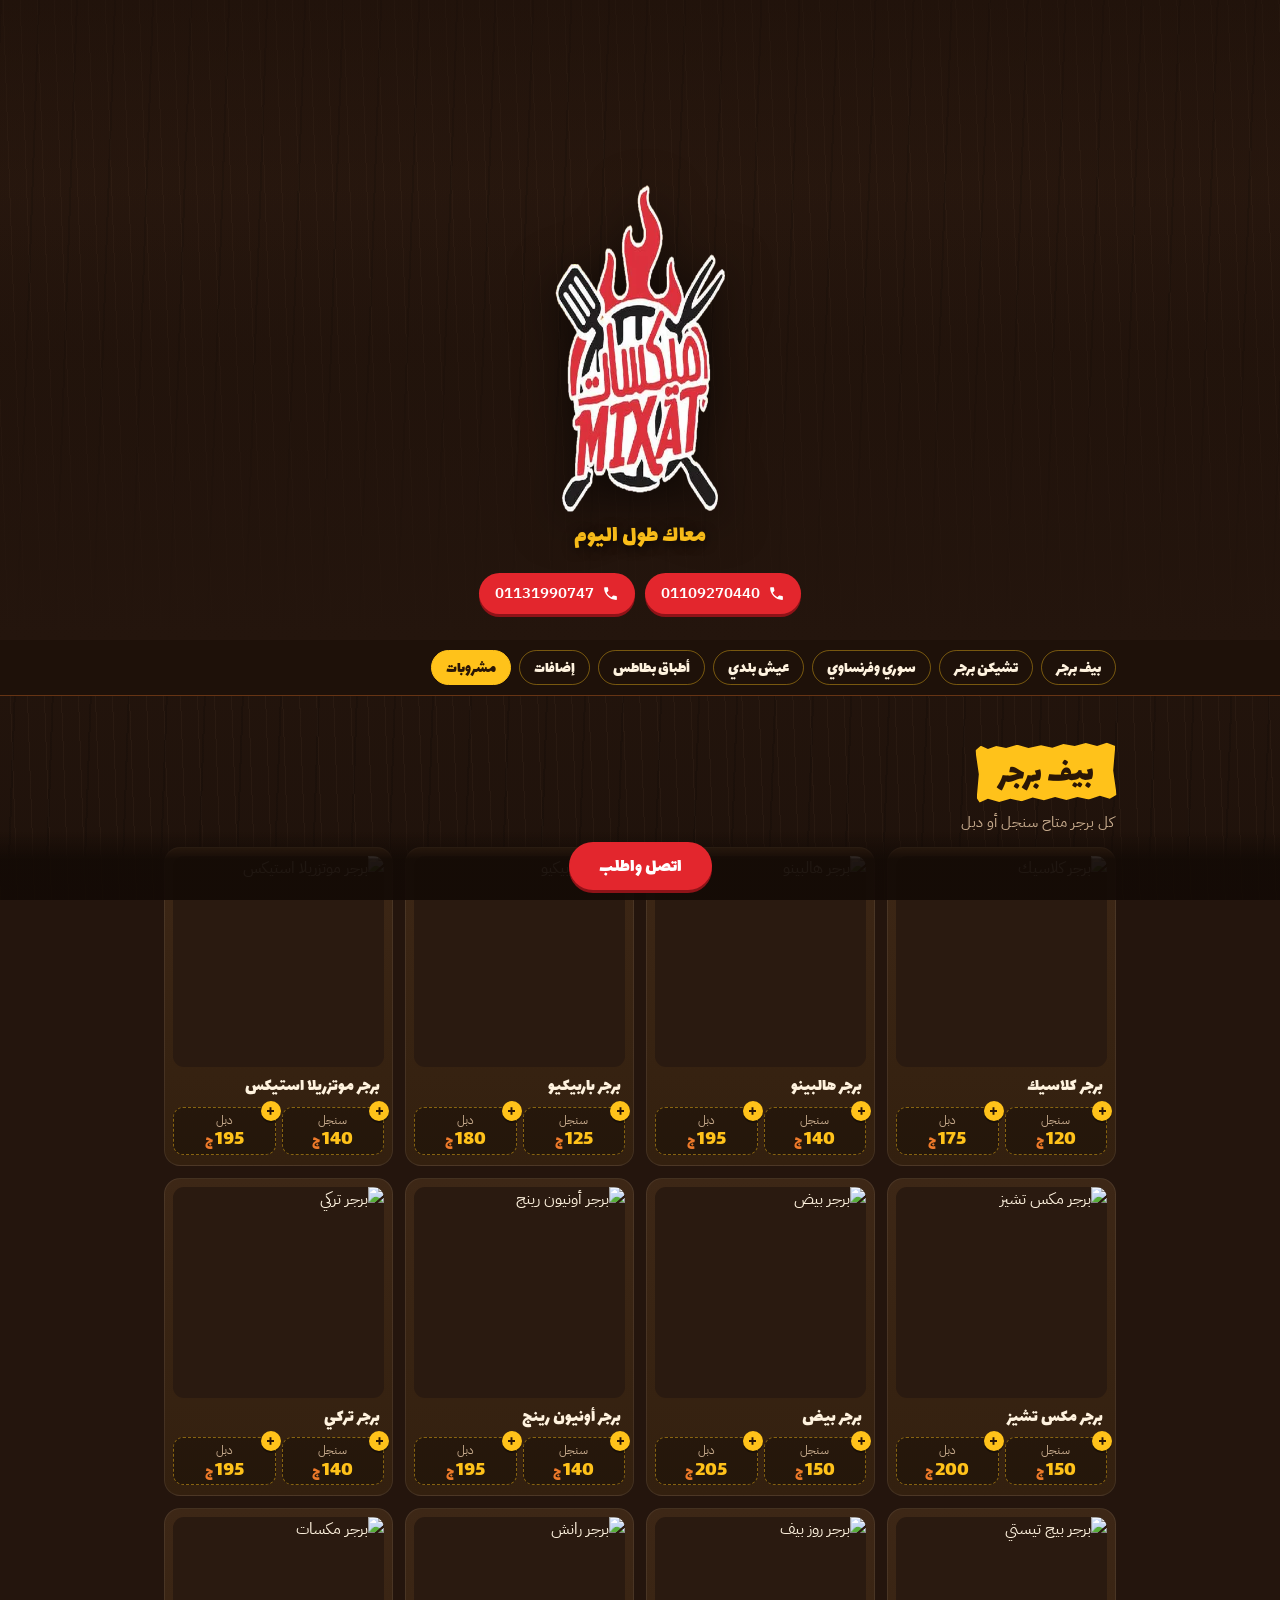
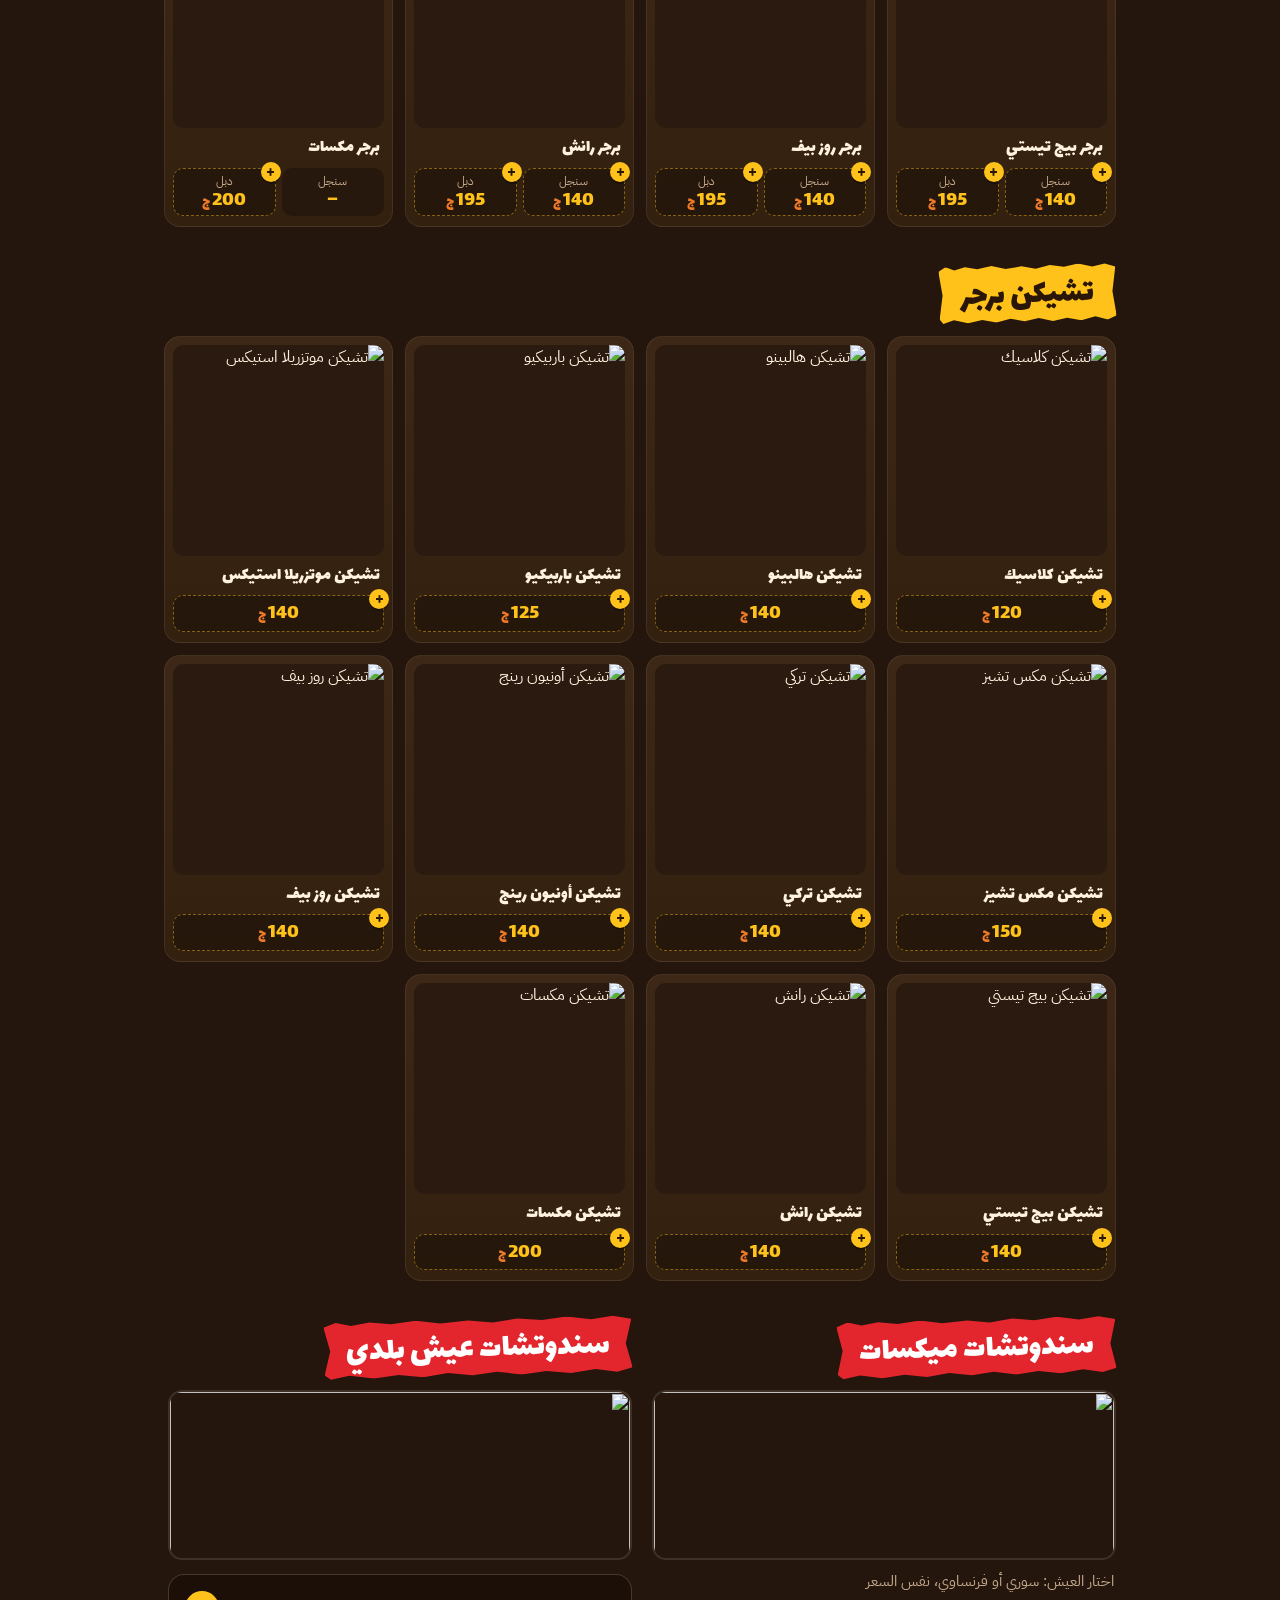
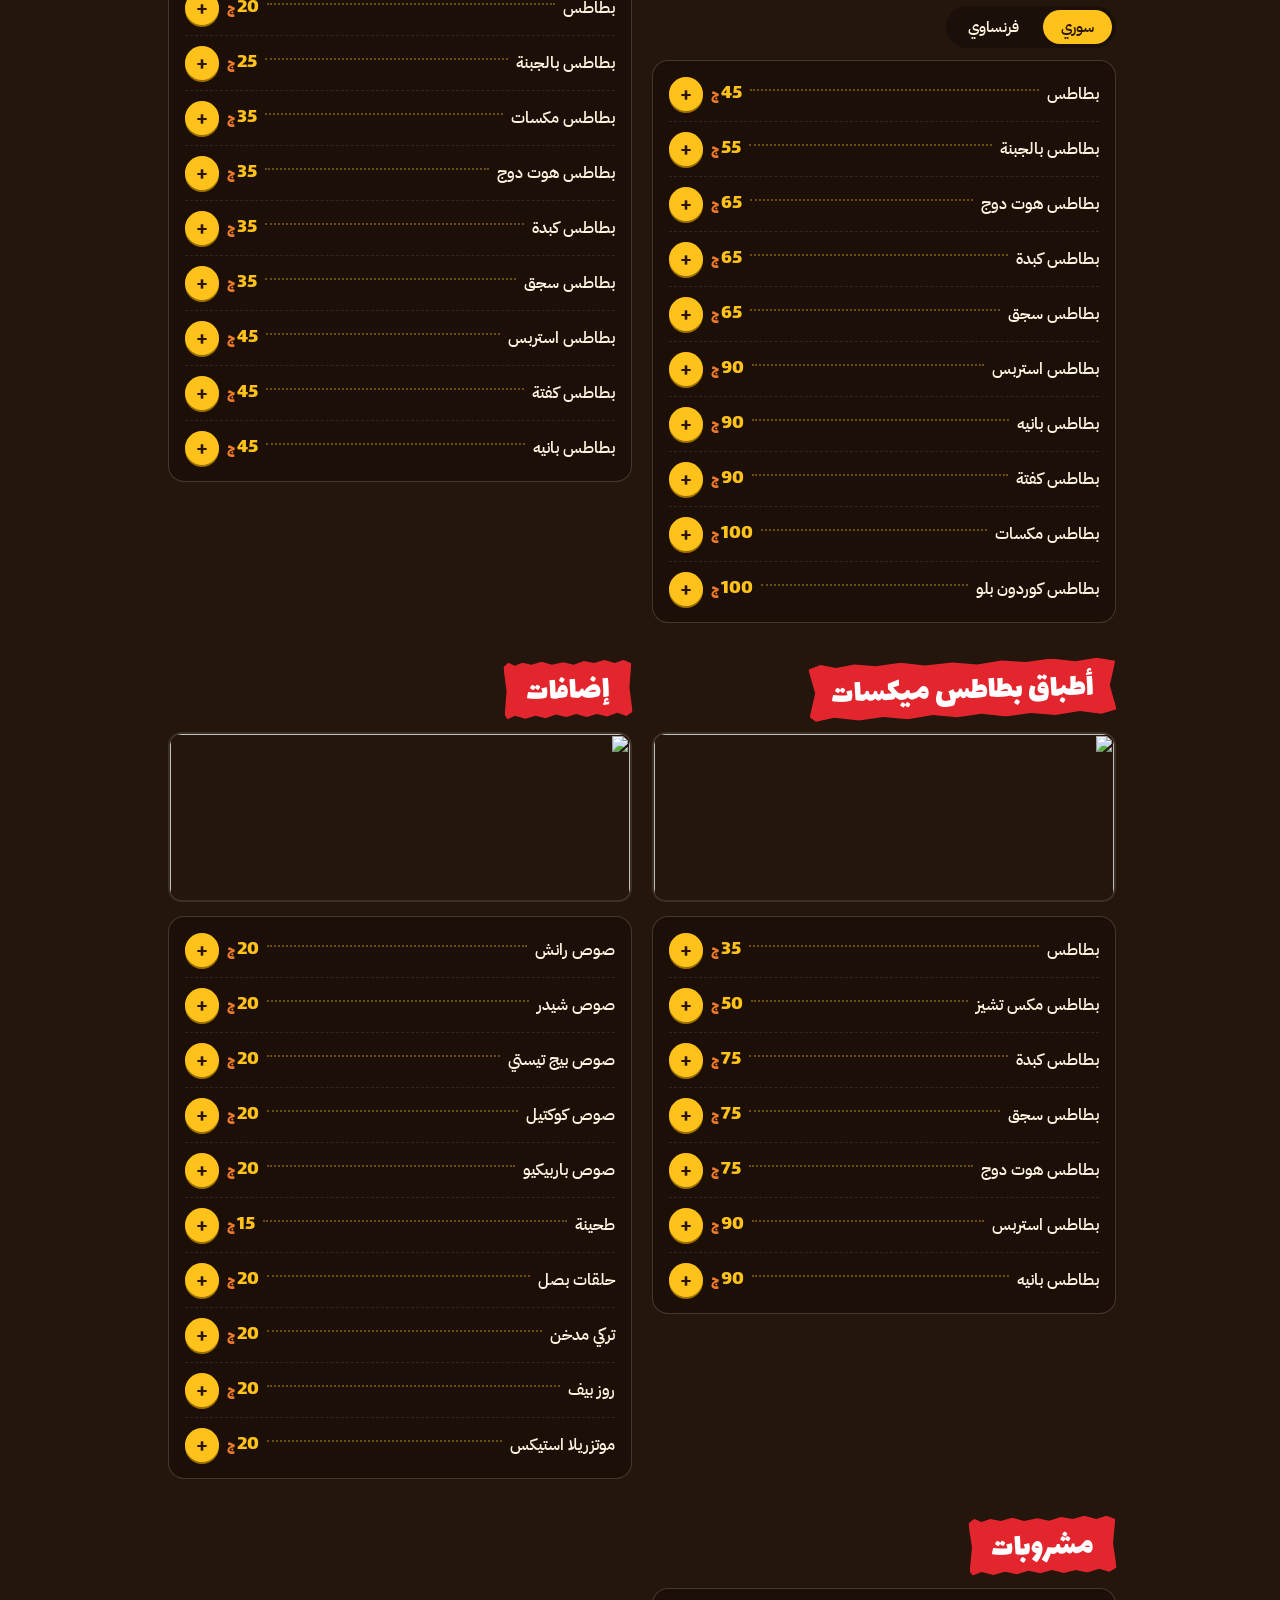
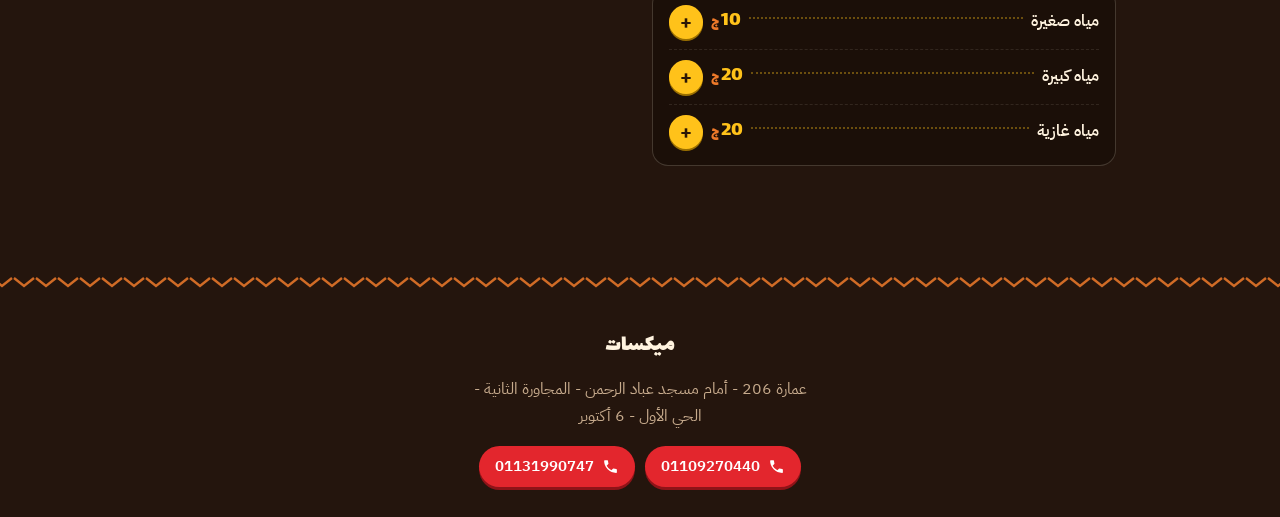
==== commit 9056115b: "Add admin page for editing menu items and prices Menu data moves to menu.json; index.html renders it" ====
--- a/index.html
+++ b/index.html
@@ -108,8 +108,8 @@
 .list .n{font-weight:600;font-size:1.02rem}
 .list .dots{flex:1;border-bottom:2px dotted rgba(255,194,26,.35);transform:translateY(-4px)}
 @media (min-width:880px){
-  #sandwich,#baladi,#plates,#extras,#drinks{display:inline-block;width:calc(50% - 12px);vertical-align:top;margin-inline-end:20px}
-  #baladi,#extras{margin-inline-end:0}
+  section.half{display:inline-block;width:calc(50% - 12px);vertical-align:top;margin-inline-end:20px}
+  section.half.even{margin-inline-end:0}
 }
 
 footer{text-align:center;padding:26px 16px 30px;color:var(--muted)}
@@ -183,6 +183,10 @@
 .send svg{width:22px;height:22px;fill:currentColor}
 .clear{display:block;margin:12px auto 0;background:none;border:0;color:var(--muted);text-decoration:underline;font:.9rem var(--text);cursor:pointer}
 body.lock{overflow:hidden}
+.loading,.loaderr{text-align:center;color:var(--muted);padding:60px 10px}
+.loaderr a{color:var(--mustard)}
+.feerow{display:flex;justify-content:space-between;color:var(--muted);margin-top:4px}
+
 </style>
 </head>
 <body>
@@ -196,9 +200,9 @@
   </div>
 </header>
 
-<nav class="cats" aria-label="أقسام المنيو"><div class="track"><a href="#beef">بيف برجر</a><a href="#chicken">تشيكن برجر</a><a href="#sandwich">سوري وفرنساوي</a><a href="#baladi">عيش بلدي</a><a href="#plates">أطباق بطاطس</a><a href="#extras">إضافات</a><a href="#drinks">مشروبات</a></div></nav>
-
-<main><section id="beef"><div class="head"><h2 class="tape yellow"><span>بيف برجر</span></h2></div><p class="note">كل برجر متاح سنجل أو دبل</p><div class="grid"><article class="card"><div class="ph"><img src="https://images.unsplash.com/photo-1571091718767-18b5b1457add?auto=format&fit=crop&w=480&q=70" srcset="https://images.unsplash.com/photo-1571091718767-18b5b1457add?auto=format&fit=crop&w=480&q=70 480w, https://images.unsplash.com/photo-1571091718767-18b5b1457add?auto=format&fit=crop&w=800&q=70 800w" sizes="(min-width:880px) 220px, 46vw" style="object-position:50% 50%" alt="برجر كلاسيك" loading="lazy" decoding="async"></div><h3>برجر كلاسيك</h3><div class="sz"><div class="opt"><i>سنجل</i><span class="p">120<small>ج</small></span></div><div class="opt"><i>دبل</i><span class="p">175<small>ج</small></span></div></div></article><article class="card"><div class="ph"><img src="https://images.unsplash.com/photo-1610970878459-a0e464d7592b?auto=format&fit=crop&w=480&q=70" srcset="https://images.unsplash.com/photo-1610970878459-a0e464d7592b?auto=format&fit=crop&w=480&q=70 480w, https://images.unsplash.com/photo-1610970878459-a0e464d7592b?auto=format&fit=crop&w=800&q=70 800w" sizes="(min-width:880px) 220px, 46vw" style="object-position:50% 50%" alt="برجر هالبينو" loading="lazy" decoding="async"></div><h3>برجر هالبينو</h3><div class="sz"><div class="opt"><i>سنجل</i><span class="p">140<small>ج</small></span></div><div class="opt"><i>دبل</i><span class="p">195<small>ج</small></span></div></div></article><article class="card"><div class="ph"><img src="https://images.unsplash.com/photo-1603064752734-4c48eff53d05?auto=format&fit=crop&w=480&q=70" srcset="https://images.unsplash.com/photo-1603064752734-4c48eff53d05?auto=format&fit=crop&w=480&q=70 480w, https://images.unsplash.com/photo-1603064752734-4c48eff53d05?auto=format&fit=crop&w=800&q=70 800w" sizes="(min-width:880px) 220px, 46vw" style="object-position:50% 50%" alt="برجر باربيكيو" loading="lazy" decoding="async"></div><h3>برجر باربيكيو</h3><div class="sz"><div class="opt"><i>سنجل</i><span class="p">125<small>ج</small></span></div><div class="opt"><i>دبل</i><span class="p">180<small>ج</small></span></div></div></article><article class="card"><div class="ph"><img src="https://images.unsplash.com/photo-1586190848861-99aa4a171e90?auto=format&fit=crop&w=480&q=70" srcset="https://images.unsplash.com/photo-1586190848861-99aa4a171e90?auto=format&fit=crop&w=480&q=70 480w, https://images.unsplash.com/photo-1586190848861-99aa4a171e90?auto=format&fit=crop&w=800&q=70 800w" sizes="(min-width:880px) 220px, 46vw" style="object-position:50% 50%" alt="برجر موتزريلا استيكس" loading="lazy" decoding="async"></div><h3>برجر موتزريلا استيكس</h3><div class="sz"><div class="opt"><i>سنجل</i><span class="p">140<small>ج</small></span></div><div class="opt"><i>دبل</i><span class="p">195<small>ج</small></span></div></div></article><article class="card"><div class="ph"><img src="https://images.unsplash.com/photo-1607013251379-e6eecfffe234?auto=format&fit=crop&w=480&q=70" srcset="https://images.unsplash.com/photo-1607013251379-e6eecfffe234?auto=format&fit=crop&w=480&q=70 480w, https://images.unsplash.com/photo-1607013251379-e6eecfffe234?auto=format&fit=crop&w=800&q=70 800w" sizes="(min-width:880px) 220px, 46vw" style="object-position:50% 50%" alt="برجر مكس تشيز" loading="lazy" decoding="async"></div><h3>برجر مكس تشيز</h3><div class="sz"><div class="opt"><i>سنجل</i><span class="p">150<small>ج</small></span></div><div class="opt"><i>دبل</i><span class="p">200<small>ج</small></span></div></div></article><article class="card"><div class="ph"><img src="https://images.unsplash.com/photo-1713330801172-03f8d1c0dde7?auto=format&fit=crop&w=480&q=70" srcset="https://images.unsplash.com/photo-1713330801172-03f8d1c0dde7?auto=format&fit=crop&w=480&q=70 480w, https://images.unsplash.com/photo-1713330801172-03f8d1c0dde7?auto=format&fit=crop&w=800&q=70 800w" sizes="(min-width:880px) 220px, 46vw" style="object-position:50% 50%" alt="برجر بيض" loading="lazy" decoding="async"></div><h3>برجر بيض</h3><div class="sz"><div class="opt"><i>سنجل</i><span class="p">150<small>ج</small></span></div><div class="opt"><i>دبل</i><span class="p">205<small>ج</small></span></div></div></article><article class="card"><div class="ph"><img src="https://images.unsplash.com/photo-1594212699903-ec8a3eca50f5?auto=format&fit=crop&w=480&q=70" srcset="https://images.unsplash.com/photo-1594212699903-ec8a3eca50f5?auto=format&fit=crop&w=480&q=70 480w, https://images.unsplash.com/photo-1594212699903-ec8a3eca50f5?auto=format&fit=crop&w=800&q=70 800w" sizes="(min-width:880px) 220px, 46vw" style="object-position:50% 50%" alt="برجر أونيون رينج" loading="lazy" decoding="async"></div><h3>برجر أونيون رينج</h3><div class="sz"><div class="opt"><i>سنجل</i><span class="p">140<small>ج</small></span></div><div class="opt"><i>دبل</i><span class="p">195<small>ج</small></span></div></div></article><article class="card"><div class="ph"><img src="https://images.unsplash.com/photo-1606755962773-d324e0a13086?auto=format&fit=crop&w=480&q=70" srcset="https://images.unsplash.com/photo-1606755962773-d324e0a13086?auto=format&fit=crop&w=480&q=70 480w, https://images.unsplash.com/photo-1606755962773-d324e0a13086?auto=format&fit=crop&w=800&q=70 800w" sizes="(min-width:880px) 220px, 46vw" style="object-position:50% 50%" alt="برجر تركي" loading="lazy" decoding="async"></div><h3>برجر تركي</h3><div class="sz"><div class="opt"><i>سنجل</i><span class="p">140<small>ج</small></span></div><div class="opt"><i>دبل</i><span class="p">195<small>ج</small></span></div></div></article><article class="card"><div class="ph"><img src="https://images.unsplash.com/photo-1572802419224-296b0aeee0d9?auto=format&fit=crop&w=480&q=70" srcset="https://images.unsplash.com/photo-1572802419224-296b0aeee0d9?auto=format&fit=crop&w=480&q=70 480w, https://images.unsplash.com/photo-1572802419224-296b0aeee0d9?auto=format&fit=crop&w=800&q=70 800w" sizes="(min-width:880px) 220px, 46vw" style="object-position:50% 50%" alt="برجر بيج تيستي" loading="lazy" decoding="async"></div><h3>برجر بيج تيستي</h3><div class="sz"><div class="opt"><i>سنجل</i><span class="p">140<small>ج</small></span></div><div class="opt"><i>دبل</i><span class="p">195<small>ج</small></span></div></div></article><article class="card"><div class="ph"><img src="https://images.unsplash.com/photo-1549611016-3a70d82b5040?auto=format&fit=crop&w=480&q=70" srcset="https://images.unsplash.com/photo-1549611016-3a70d82b5040?auto=format&fit=crop&w=480&q=70 480w, https://images.unsplash.com/photo-1549611016-3a70d82b5040?auto=format&fit=crop&w=800&q=70 800w" sizes="(min-width:880px) 220px, 46vw" style="object-position:50% 50%" alt="برجر روز بيف" loading="lazy" decoding="async"></div><h3>برجر روز بيف</h3><div class="sz"><div class="opt"><i>سنجل</i><span class="p">140<small>ج</small></span></div><div class="opt"><i>دبل</i><span class="p">195<small>ج</small></span></div></div></article><article class="card"><div class="ph"><img src="https://images.unsplash.com/photo-1667329829058-ac191ba4a905?auto=format&fit=crop&w=480&q=70" srcset="https://images.unsplash.com/photo-1667329829058-ac191ba4a905?auto=format&fit=crop&w=480&q=70 480w, https://images.unsplash.com/photo-1667329829058-ac191ba4a905?auto=format&fit=crop&w=800&q=70 800w" sizes="(min-width:880px) 220px, 46vw" style="object-position:50% 50%" alt="برجر رانش" loading="lazy" decoding="async"></div><h3>برجر رانش</h3><div class="sz"><div class="opt"><i>سنجل</i><span class="p">140<small>ج</small></span></div><div class="opt"><i>دبل</i><span class="p">195<small>ج</small></span></div></div></article><article class="card"><div class="ph"><img src="https://images.unsplash.com/photo-1551782450-17144efb9c50?auto=format&fit=crop&w=480&q=70" srcset="https://images.unsplash.com/photo-1551782450-17144efb9c50?auto=format&fit=crop&w=480&q=70 480w, https://images.unsplash.com/photo-1551782450-17144efb9c50?auto=format&fit=crop&w=800&q=70 800w" sizes="(min-width:880px) 220px, 46vw" style="object-position:50% 50%" alt="برجر مكسات" loading="lazy" decoding="async"></div><h3>برجر مكسات</h3><div class="sz"><div class="opt"><i>سنجل</i><span class="p">–</span></div><div class="opt"><i>دبل</i><span class="p">200<small>ج</small></span></div></div></article></div></section><section id="chicken"><div class="head"><h2 class="tape yellow"><span>تشيكن برجر</span></h2></div><div class="grid"><article class="card"><div class="ph"><img src="https://images.unsplash.com/photo-1637710847214-f91d99669e18?auto=format&fit=crop&w=480&q=70" srcset="https://images.unsplash.com/photo-1637710847214-f91d99669e18?auto=format&fit=crop&w=480&q=70 480w, https://images.unsplash.com/photo-1637710847214-f91d99669e18?auto=format&fit=crop&w=800&q=70 800w" sizes="(min-width:880px) 220px, 46vw" style="object-position:50% 50%" alt="تشيكن كلاسيك" loading="lazy" decoding="async"></div><h3>تشيكن كلاسيك</h3><div class="sz one"><span class="p">120<small>ج</small></span></div></article><article class="card"><div class="ph"><img src="https://images.unsplash.com/photo-1692737349870-e3bfc704ebf9?auto=format&fit=crop&w=480&q=70" srcset="https://images.unsplash.com/photo-1692737349870-e3bfc704ebf9?auto=format&fit=crop&w=480&q=70 480w, https://images.unsplash.com/photo-1692737349870-e3bfc704ebf9?auto=format&fit=crop&w=800&q=70 800w" sizes="(min-width:880px) 220px, 46vw" style="object-position:50% 50%" alt="تشيكن هالبينو" loading="lazy" decoding="async"></div><h3>تشيكن هالبينو</h3><div class="sz one"><span class="p">140<small>ج</small></span></div></article><article class="card"><div class="ph"><img src="https://images.unsplash.com/photo-1703219342329-fce8488cf443?auto=format&fit=crop&w=480&q=70" srcset="https://images.unsplash.com/photo-1703219342329-fce8488cf443?auto=format&fit=crop&w=480&q=70 480w, https://images.unsplash.com/photo-1703219342329-fce8488cf443?auto=format&fit=crop&w=800&q=70 800w" sizes="(min-width:880px) 220px, 46vw" style="object-position:50% 50%" alt="تشيكن باربيكيو" loading="lazy" decoding="async"></div><h3>تشيكن باربيكيو</h3><div class="sz one"><span class="p">125<small>ج</small></span></div></article><article class="card"><div class="ph"><img src="https://images.unsplash.com/photo-1671106571674-a89083d27e60?auto=format&fit=crop&w=480&q=70" srcset="https://images.unsplash.com/photo-1671106571674-a89083d27e60?auto=format&fit=crop&w=480&q=70 480w, https://images.unsplash.com/photo-1671106571674-a89083d27e60?auto=format&fit=crop&w=800&q=70 800w" sizes="(min-width:880px) 220px, 46vw" style="object-position:50% 50%" alt="تشيكن موتزريلا استيكس" loading="lazy" decoding="async"></div><h3>تشيكن موتزريلا استيكس</h3><div class="sz one"><span class="p">140<small>ج</small></span></div></article><article class="card"><div class="ph"><img src="https://images.unsplash.com/photo-1692737348416-0a4fa4cf1523?auto=format&fit=crop&w=480&q=70" srcset="https://images.unsplash.com/photo-1692737348416-0a4fa4cf1523?auto=format&fit=crop&w=480&q=70 480w, https://images.unsplash.com/photo-1692737348416-0a4fa4cf1523?auto=format&fit=crop&w=800&q=70 800w" sizes="(min-width:880px) 220px, 46vw" style="object-position:50% 50%" alt="تشيكن مكس تشيز" loading="lazy" decoding="async"></div><h3>تشيكن مكس تشيز</h3><div class="sz one"><span class="p">150<small>ج</small></span></div></article><article class="card"><div class="ph"><img src="https://images.unsplash.com/photo-1671522635501-f03491b207e6?auto=format&fit=crop&w=480&q=70" srcset="https://images.unsplash.com/photo-1671522635501-f03491b207e6?auto=format&fit=crop&w=480&q=70 480w, https://images.unsplash.com/photo-1671522635501-f03491b207e6?auto=format&fit=crop&w=800&q=70 800w" sizes="(min-width:880px) 220px, 46vw" style="object-position:50% 50%" alt="تشيكن تركي" loading="lazy" decoding="async"></div><h3>تشيكن تركي</h3><div class="sz one"><span class="p">140<small>ج</small></span></div></article><article class="card"><div class="ph"><img src="https://images.unsplash.com/photo-1637710847214-f91d99669e18?auto=format&fit=crop&w=480&q=70" srcset="https://images.unsplash.com/photo-1637710847214-f91d99669e18?auto=format&fit=crop&w=480&q=70 480w, https://images.unsplash.com/photo-1637710847214-f91d99669e18?auto=format&fit=crop&w=800&q=70 800w" sizes="(min-width:880px) 220px, 46vw" style="object-position:20% 70%" alt="تشيكن أونيون رينج" loading="lazy" decoding="async"></div><h3>تشيكن أونيون رينج</h3><div class="sz one"><span class="p">140<small>ج</small></span></div></article><article class="card"><div class="ph"><img src="https://images.unsplash.com/photo-1692737349870-e3bfc704ebf9?auto=format&fit=crop&w=480&q=70" srcset="https://images.unsplash.com/photo-1692737349870-e3bfc704ebf9?auto=format&fit=crop&w=480&q=70 480w, https://images.unsplash.com/photo-1692737349870-e3bfc704ebf9?auto=format&fit=crop&w=800&q=70 800w" sizes="(min-width:880px) 220px, 46vw" style="object-position:80% 35%" alt="تشيكن روز بيف" loading="lazy" decoding="async"></div><h3>تشيكن روز بيف</h3><div class="sz one"><span class="p">140<small>ج</small></span></div></article><article class="card"><div class="ph"><img src="https://images.unsplash.com/photo-1671106571674-a89083d27e60?auto=format&fit=crop&w=480&q=70" srcset="https://images.unsplash.com/photo-1671106571674-a89083d27e60?auto=format&fit=crop&w=480&q=70 480w, https://images.unsplash.com/photo-1671106571674-a89083d27e60?auto=format&fit=crop&w=800&q=70 800w" sizes="(min-width:880px) 220px, 46vw" style="object-position:75% 65%" alt="تشيكن بيج تيستي" loading="lazy" decoding="async"></div><h3>تشيكن بيج تيستي</h3><div class="sz one"><span class="p">140<small>ج</small></span></div></article><article class="card"><div class="ph"><img src="https://images.unsplash.com/photo-1692737348416-0a4fa4cf1523?auto=format&fit=crop&w=480&q=70" srcset="https://images.unsplash.com/photo-1692737348416-0a4fa4cf1523?auto=format&fit=crop&w=480&q=70 480w, https://images.unsplash.com/photo-1692737348416-0a4fa4cf1523?auto=format&fit=crop&w=800&q=70 800w" sizes="(min-width:880px) 220px, 46vw" style="object-position:25% 35%" alt="تشيكن رانش" loading="lazy" decoding="async"></div><h3>تشيكن رانش</h3><div class="sz one"><span class="p">140<small>ج</small></span></div></article><article class="card"><div class="ph"><img src="https://images.unsplash.com/photo-1703219342329-fce8488cf443?auto=format&fit=crop&w=480&q=70" srcset="https://images.unsplash.com/photo-1703219342329-fce8488cf443?auto=format&fit=crop&w=480&q=70 480w, https://images.unsplash.com/photo-1703219342329-fce8488cf443?auto=format&fit=crop&w=800&q=70 800w" sizes="(min-width:880px) 220px, 46vw" style="object-position:85% 50%" alt="تشيكن مكسات" loading="lazy" decoding="async"></div><h3>تشيكن مكسات</h3><div class="sz one"><span class="p">200<small>ج</small></span></div></article></div></section><section id="sandwich"><div class="head"><h2 class="tape red"><span>سندوتشات ميكسات</span></h2></div><img class="banner" src="https://images.unsplash.com/photo-1559054663-e8d23213f55c?auto=format&fit=crop&w=1000&q=70" alt="" loading="lazy" decoding="async"><p class="note">اختار العيش: سوري أو فرنساوي، نفس السعر</p><ul class="list"><li><span class="n">بطاطس</span><span class="dots"></span><span class="p">45<small>ج</small></span></li><li><span class="n">بطاطس بالجبنة</span><span class="dots"></span><span class="p">55<small>ج</small></span></li><li><span class="n">بطاطس هوت دوج</span><span class="dots"></span><span class="p">65<small>ج</small></span></li><li><span class="n">بطاطس كبدة</span><span class="dots"></span><span class="p">65<small>ج</small></span></li><li><span class="n">بطاطس سجق</span><span class="dots"></span><span class="p">65<small>ج</small></span></li><li><span class="n">بطاطس استربس</span><span class="dots"></span><span class="p">90<small>ج</small></span></li><li><span class="n">بطاطس بانيه</span><span class="dots"></span><span class="p">90<small>ج</small></span></li><li><span class="n">بطاطس كفتة</span><span class="dots"></span><span class="p">90<small>ج</small></span></li><li><span class="n">بطاطس مكسات</span><span class="dots"></span><span class="p">100<small>ج</small></span></li><li><span class="n">بطاطس كوردون بلو</span><span class="dots"></span><span class="p">100<small>ج</small></span></li></ul></section><section id="baladi"><div class="head"><h2 class="tape red"><span>سندوتشات عيش بلدي</span></h2></div><img class="banner" src="https://images.unsplash.com/photo-1598679253544-2c97992403ea?auto=format&fit=crop&w=1000&q=70" alt="" loading="lazy" decoding="async"><ul class="list"><li><span class="n">بطاطس</span><span class="dots"></span><span class="p">20<small>ج</small></span></li><li><span class="n">بطاطس بالجبنة</span><span class="dots"></span><span class="p">25<small>ج</small></span></li><li><span class="n">بطاطس مكسات</span><span class="dots"></span><span class="p">35<small>ج</small></span></li><li><span class="n">بطاطس هوت دوج</span><span class="dots"></span><span class="p">35<small>ج</small></span></li><li><span class="n">بطاطس كبدة</span><span class="dots"></span><span class="p">35<small>ج</small></span></li><li><span class="n">بطاطس سجق</span><span class="dots"></span><span class="p">35<small>ج</small></span></li><li><span class="n">بطاطس استربس</span><span class="dots"></span><span class="p">45<small>ج</small></span></li><li><span class="n">بطاطس كفتة</span><span class="dots"></span><span class="p">45<small>ج</small></span></li><li><span class="n">بطاطس بانيه</span><span class="dots"></span><span class="p">45<small>ج</small></span></li></ul></section><section id="plates"><div class="head"><h2 class="tape red"><span>أطباق بطاطس ميكسات</span></h2></div><img class="banner" src="https://images.unsplash.com/photo-1639744210631-209fce3e256c?auto=format&fit=crop&w=1000&q=70" alt="" loading="lazy" decoding="async"><ul class="list"><li><span class="n">بطاطس</span><span class="dots"></span><span class="p">35<small>ج</small></span></li><li><span class="n">بطاطس مكس تشيز</span><span class="dots"></span><span class="p">50<small>ج</small></span></li><li><span class="n">بطاطس كبدة</span><span class="dots"></span><span class="p">75<small>ج</small></span></li><li><span class="n">بطاطس سجق</span><span class="dots"></span><span class="p">75<small>ج</small></span></li><li><span class="n">بطاطس هوت دوج</span><span class="dots"></span><span class="p">75<small>ج</small></span></li><li><span class="n">بطاطس استربس</span><span class="dots"></span><span class="p">90<small>ج</small></span></li><li><span class="n">بطاطس بانيه</span><span class="dots"></span><span class="p">90<small>ج</small></span></li></ul></section><section id="extras"><div class="head"><h2 class="tape red"><span>إضافات</span></h2></div><img class="banner" src="https://images.unsplash.com/photo-1647705195905-671a25be159d?auto=format&fit=crop&w=1000&q=70" alt="" loading="lazy" decoding="async"><ul class="list"><li><span class="n">صوص رانش</span><span class="dots"></span><span class="p">20<small>ج</small></span></li><li><span class="n">صوص شيدر</span><span class="dots"></span><span class="p">20<small>ج</small></span></li><li><span class="n">صوص بيج تيستي</span><span class="dots"></span><span class="p">20<small>ج</small></span></li><li><span class="n">صوص كوكتيل</span><span class="dots"></span><span class="p">20<small>ج</small></span></li><li><span class="n">صوص باربيكيو</span><span class="dots"></span><span class="p">20<small>ج</small></span></li><li><span class="n">طحينة</span><span class="dots"></span><span class="p">15<small>ج</small></span></li><li><span class="n">حلقات بصل</span><span class="dots"></span><span class="p">20<small>ج</small></span></li><li><span class="n">تركي مدخن</span><span class="dots"></span><span class="p">20<small>ج</small></span></li><li><span class="n">روز بيف</span><span class="dots"></span><span class="p">20<small>ج</small></span></li><li><span class="n">موتزريلا استيكس</span><span class="dots"></span><span class="p">20<small>ج</small></span></li></ul></section><section id="drinks"><div class="head"><h2 class="tape red"><span>مشروبات</span></h2></div><ul class="list"><li><span class="n">مياه صغيرة</span><span class="dots"></span><span class="p">10<small>ج</small></span></li><li><span class="n">مياه كبيرة</span><span class="dots"></span><span class="p">20<small>ج</small></span></li><li><span class="n">مياه غازية</span><span class="dots"></span><span class="p">20<small>ج</small></span></li></ul></section></main>
+<nav class="cats" aria-label="أقسام المنيو"><div class="track"></div></nav>
+
+<main id="menu"><p class="loading">جاري تحميل المنيو…</p></main>
 
 <div class="zig" aria-hidden="true"></div>
 <footer>
@@ -214,8 +218,9 @@
 <div class="sheet" id="sheet" role="dialog" aria-modal="true" aria-labelledby="sheetTitle" hidden>
   <div class="top"><h2 id="sheetTitle">طلبك</h2><button class="x" type="button" id="closeCart" aria-label="إغلاق">×</button></div>
   <ul class="items" id="items"></ul>
+  <div class="feerow" id="feeRow" hidden><span>التوصيل</span><span id="feeVal"></span></div>
   <div class="total"><span>الإجمالي</span><span class="p" id="total"></span></div>
-  <p class="fee">الأسعار من غير مصاريف التوصيل</p>
+  <p class="fee" id="feeNote">الأسعار من غير مصاريف التوصيل</p>
   <form class="form" id="orderForm" novalidate>
     <label for="cName">الاسم</label><input id="cName" autocomplete="name" required>
     <label for="cPhone">رقم الموبايل</label><input id="cPhone" type="tel" inputmode="tel" dir="ltr" autocomplete="tel" placeholder="01xxxxxxxxx" required>
@@ -227,158 +232,6 @@
   <button class="clear" type="button" id="clearCart">امسح الطلب</button>
 </div>
 
-<script>
-(function(){
-  var links=[].slice.call(document.querySelectorAll('nav.cats a'));
-  var track=document.querySelector('nav.cats .track');
-  function setActive(id){
-    links.forEach(function(a){
-      var on=a.getAttribute('href')==='#'+id;
-      a.classList.toggle('on',on);
-      if(on){var r=a.getBoundingClientRect(),t=track.getBoundingClientRect();
-        if(r.left<t.left||r.right>t.right){track.scrollBy({left:(r.left+r.width/2)-(t.left+t.width/2),behavior:'smooth'})}}
-    });
-  }
-  if('IntersectionObserver' in window){
-    var io=new IntersectionObserver(function(es){
-      es.forEach(function(e){if(e.isIntersecting)setActive(e.target.id)});
-    },{rootMargin:'-30% 0px -60% 0px'});
-    document.querySelectorAll('main section').forEach(function(s){io.observe(s)});
-  }
-  if(links[0])links[0].classList.add('on');
-})();
-</script>
-<script>
-(function(){
-  var WA='201109270440', KEY='mixat-cart', CKEY='mixat-customer';
-  function load(k,d){try{var v=JSON.parse(localStorage.getItem(k));return v||d}catch(e){return d}}
-  function save(k,v){try{localStorage.setItem(k,JSON.stringify(v))}catch(e){}}
-  var cart=load(KEY,[]);
-  var targets={};
-  function price(el){var n=parseInt((el.textContent||'').replace(/[^\d]/g,''),10);return isNaN(n)?0:n}
-  function secTitle(s){var t=s.querySelector('.tape span');return t?t.textContent.trim():''}
-
-  function makeTarget(el,item){
-    targets[item.key]=targets[item.key]||[];targets[item.key].push(el);
-    el.dataset.key=item.key;
-    function go(e){if(e.type==='keydown'&&e.key!=='Enter'&&e.key!==' ')return;e.preventDefault();add(typeof item.get==='function'?item.get():item)}
-    el.addEventListener('click',go);
-    if(el.tagName!=='BUTTON'){el.setAttribute('role','button');el.tabIndex=0;el.addEventListener('keydown',go)}
-  }
-
-  // burger cards
-  document.querySelectorAll('.card').forEach(function(card){
-    var name=card.querySelector('h3').textContent.trim();
-    var one=card.querySelector('.sz.one');
-    if(one){var p=price(one);makeTarget(one,{key:name,name:name,price:p});one.setAttribute('aria-label','أضف '+name);return}
-    card.querySelectorAll('.sz .opt').forEach(function(opt){
-      var size=opt.querySelector('i').textContent.trim(),p=price(opt.querySelector('.p'));
-      if(!p){opt.setAttribute('aria-disabled','true');return}
-      var n=name+' ('+size+')';makeTarget(opt,{key:n,name:n,price:p});opt.setAttribute('aria-label','أضف '+n);
-    });
-  });
-
-  // price lists
-  var prefix={sandwich:'سندوتش',baladi:'سندوتش عيش بلدي',plates:'طبق',extras:'',drinks:''};
-  var bread='سوري';
-  var sw=document.querySelector('#sandwich .note');
-  if(sw){
-    var bx=document.createElement('div');bx.className='bread';bx.setAttribute('role','group');bx.setAttribute('aria-label','نوع العيش');
-    ['سوري','فرنساوي'].forEach(function(b){
-      var btn=document.createElement('button');btn.type='button';btn.textContent=b;btn.setAttribute('aria-pressed',b===bread);
-      btn.onclick=function(){bread=b;bx.querySelectorAll('button').forEach(function(x){x.setAttribute('aria-pressed',x===btn)});badges()};
-      bx.appendChild(btn);
-    });
-    sw.textContent='اختار العيش قبل ما تضيف: سوري أو فرنساوي، نفس السعر';
-    sw.after(bx);
-  }
-  document.querySelectorAll('.list').forEach(function(ul){
-    var sec=ul.closest('section'),id=sec.id;
-    ul.querySelectorAll('li').forEach(function(li){
-      var nm=li.querySelector('.n').textContent.trim(),p=price(li.querySelector('.p'));
-      var b=document.createElement('button');b.type='button';b.className='addbtn';b.textContent='+';b.setAttribute('aria-label','أضف '+nm);
-      li.appendChild(b);
-      if(id==='sandwich'){
-        ['سوري','فرنساوي'].forEach(function(br){targets['سندوتش '+br+' - '+nm]=targets['سندوتش '+br+' - '+nm]||[]});
-        b.dataset.sw=nm;
-        b.addEventListener('click',function(){var n='سندوتش '+bread+' - '+nm;add({key:n,name:n,price:p})});
-      }else{
-        var n=prefix[id]?prefix[id]+' - '+nm:nm;makeTarget(b,{key:n,name:n,price:p});
-      }
-    });
-  });
-
-  var bar=document.getElementById('orderbar'),toast=document.getElementById('toast'),tt;
-  function show(msg){toast.textContent=msg;toast.classList.add('on');clearTimeout(tt);tt=setTimeout(function(){toast.classList.remove('on')},1600)}
-  function find(k){for(var i=0;i<cart.length;i++)if(cart[i].key===k)return cart[i]}
-  function add(it){var c=find(it.key);if(c)c.qty++;else cart.push({key:it.key,name:it.name,price:it.price,qty:1});changed();show('✓ اتضاف: '+it.name)}
-  function setQty(k,d){var c=find(k);if(!c)return;c.qty+=d;if(c.qty<=0)cart=cart.filter(function(x){return x!==c});changed()}
-  function total(){return cart.reduce(function(s,c){return s+c.price*c.qty},0)}
-  function count(){return cart.reduce(function(s,c){return s+c.qty},0)}
-
-  function badge(el,q){var b=el.querySelector('.qb');if(q){if(!b){b=document.createElement('span');b.className='qb';el.appendChild(b)}b.textContent=q}else if(b)b.remove()}
-  function badges(){
-    Object.keys(targets).forEach(function(k){var c=find(k);targets[k].forEach(function(el){badge(el,c?c.qty:0)})});
-    document.querySelectorAll('[data-sw]').forEach(function(b){var c=find('سندوتش '+bread+' - '+b.dataset.sw);badge(b,c?c.qty:0)});
-  }
-  function changed(){
-    save(KEY,cart);badges();
-    var n=count();bar.classList.toggle('has',n>0);
-    document.getElementById('cartCount').textContent=n;
-    document.getElementById('cartSum').textContent=total()+' ج';
-    renderItems();
-    if(!n&&sheet.classList.contains('on'))closeSheet();
-  }
-
-  var sheet=document.getElementById('sheet'),bg=document.getElementById('sheetBg'),items=document.getElementById('items');
-  function renderItems(){
-    items.innerHTML='';
-    cart.forEach(function(c){
-      var li=document.createElement('li');
-      var nm=document.createElement('div');nm.className='nm';nm.textContent=c.name;
-      var sm=document.createElement('small');sm.textContent=c.price+' ج';nm.appendChild(sm);
-      var q=document.createElement('div');q.className='qty';
-      var minus=document.createElement('button');minus.type='button';minus.textContent='−';minus.setAttribute('aria-label','قلّل');minus.onclick=function(){setQty(c.key,-1)};
-      var s=document.createElement('span');s.textContent=c.qty;
-      var plus=document.createElement('button');plus.type='button';plus.textContent='+';plus.setAttribute('aria-label','زوّد');plus.onclick=function(){setQty(c.key,1)};
-      q.append(plus,s,minus);
-      var lt=document.createElement('span');lt.className='p lt';lt.textContent=(c.price*c.qty)+' ج';
-      li.append(nm,q,lt);items.appendChild(li);
-    });
-    document.getElementById('total').textContent=total()+' ج';
-  }
-  var lastFocus;
-  function openSheet(){lastFocus=document.activeElement;sheet.hidden=false;requestAnimationFrame(function(){sheet.classList.add('on');bg.classList.add('on')});document.body.classList.add('lock');document.getElementById('closeCart').focus()}
-  function closeSheet(){sheet.classList.remove('on');bg.classList.remove('on');document.body.classList.remove('lock');setTimeout(function(){if(!sheet.classList.contains('on'))sheet.hidden=true},300);if(lastFocus)lastFocus.focus()}
-  document.getElementById('openCart').onclick=openSheet;
-  document.getElementById('closeCart').onclick=closeSheet;
-  bg.onclick=closeSheet;
-  document.addEventListener('keydown',function(e){if(e.key==='Escape'&&sheet.classList.contains('on'))closeSheet()});
-  document.getElementById('clearCart').onclick=function(){if(confirm('تمسح كل الطلب؟')){cart=[];changed()}};
-
-  var f={name:document.getElementById('cName'),phone:document.getElementById('cPhone'),addr:document.getElementById('cAddr'),note:document.getElementById('cNote')};
-  var cu=load(CKEY,{});f.name.value=cu.name||'';f.phone.value=cu.phone||'';f.addr.value=cu.addr||'';
-  document.getElementById('orderForm').addEventListener('submit',function(e){
-    e.preventDefault();
-    var err=document.getElementById('err'),bad=[];
-    var ph=f.phone.value.replace(/[٠-٩]/g,function(d){return '٠١٢٣٤٥٦٧٨٩'.indexOf(d)}).replace(/[^\d]/g,'');
-    Object.keys(f).forEach(function(k){f[k].classList.remove('bad')});
-    if(!f.name.value.trim())bad.push(f.name);
-    if(!/^01\d{9}$/.test(ph))bad.push(f.phone);
-    if(!f.addr.value.trim())bad.push(f.addr);
-    if(!cart.length){err.textContent='الطلب فاضي';return}
-    if(bad.length){bad.forEach(function(x){x.classList.add('bad')});err.textContent=bad.indexOf(f.phone)>-1&&bad.length===1?'اكتب رقم موبايل صحيح (11 رقم يبدأ بـ 01)':'من فضلك كمّل البيانات المطلوبة';bad[0].focus();return}
-    err.textContent='';
-    save(CKEY,{name:f.name.value.trim(),phone:ph,addr:f.addr.value.trim()});
-    var L=['🍔 *طلب جديد - ميكسات*','━━━━━━━━━━'];
-    cart.forEach(function(c){L.push(c.qty+' × '+c.name+' = '+(c.price*c.qty)+' ج')});
-    L.push('━━━━━━━━━━','*الإجمالي: '+total()+' ج* (من غير التوصيل)','','👤 الاسم: '+f.name.value.trim(),'📞 الموبايل: '+ph,'📍 العنوان: '+f.addr.value.trim());
-    if(f.note.value.trim())L.push('📝 ملاحظات: '+f.note.value.trim());
-    window.location.href='https://wa.me/'+WA+'?text='+encodeURIComponent(L.join('\n'));
-  });
-
-  changed();
-})();
-</script>
+<script src="app.js"></script>
 </body>
 </html>
